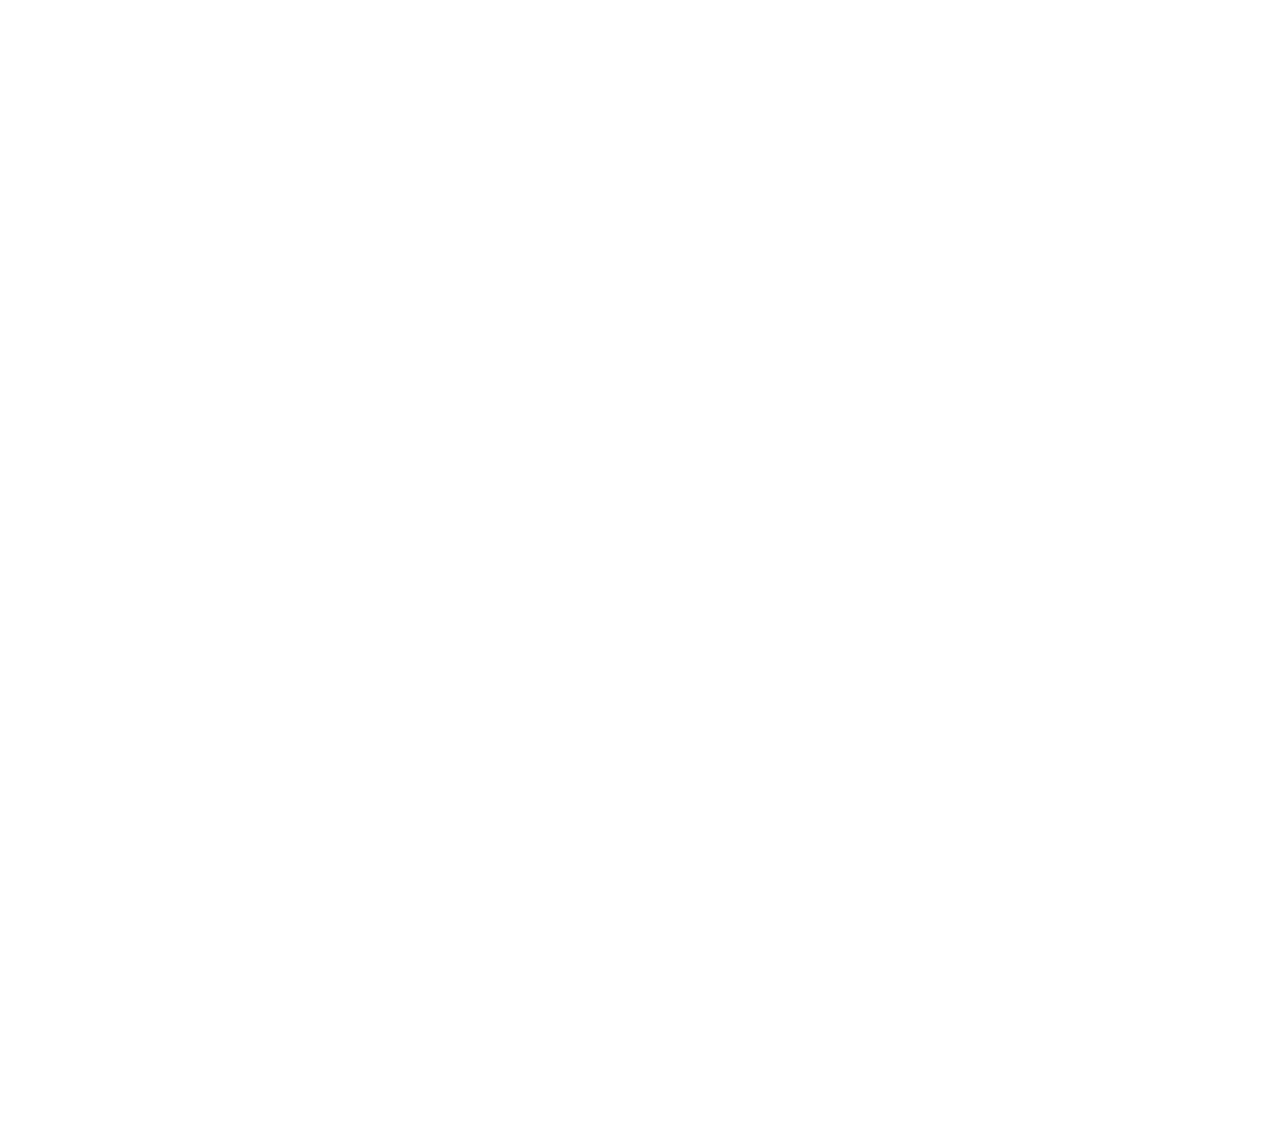
==== index.html @ 583f7b23 "admin dashboard" ====
<!DOCTYPE html>
<html lang="en">

<head>
    <!-- Required meta tags-->
    <meta charset="UTF-8">
    <meta name="viewport" content="width=device-width, initial-scale=1, shrink-to-fit=no">
    <meta name="description" content="au theme template">
    <meta name="author" content="Hau Nguyen">
    <meta name="keywords" content="au theme template">

    <!-- Title Page-->
    <title>Dashboard</title>

    <!-- Fontfaces CSS-->
    <link href="css/font-face.css" rel="stylesheet" media="all">
    <link href="vendor/font-awesome-4.7/css/font-awesome.min.css" rel="stylesheet" media="all">
    <link href="vendor/font-awesome-5/css/fontawesome-all.min.css" rel="stylesheet" media="all">
    <link href="vendor/mdi-font/css/material-design-iconic-font.min.css" rel="stylesheet" media="all">

    <!-- Bootstrap CSS-->
    <link href="vendor/bootstrap-4.1/bootstrap.min.css" rel="stylesheet" media="all">

    <!-- Vendor CSS-->
    <link href="vendor/animsition/animsition.min.css" rel="stylesheet" media="all">
    <link href="vendor/bootstrap-progressbar/bootstrap-progressbar-3.3.4.min.css" rel="stylesheet" media="all">
    <link href="vendor/wow/animate.css" rel="stylesheet" media="all">
    <link href="vendor/css-hamburgers/hamburgers.min.css" rel="stylesheet" media="all">
    <link href="vendor/slick/slick.css" rel="stylesheet" media="all">
    <link href="vendor/select2/select2.min.css" rel="stylesheet" media="all">
    <link href="vendor/perfect-scrollbar/perfect-scrollbar.css" rel="stylesheet" media="all">

    <!-- Main CSS-->
    <link href="css/theme.css" rel="stylesheet" media="all">

</head>

<body class="animsition">
    <div class="page-wrapper">
        <!-- HEADER MOBILE-->
        <header class="header-mobile d-block d-lg-none">
            <div class="header-mobile__bar">
                <div class="container-fluid">
                    <div class="header-mobile-inner">
                        <a class="logo" href="table.html">
                            <img src="CoolAdmin\images\icon\logo.jpg" alt="CRS" />
                        </a>
                        <button class="hamburger hamburger--slider" type="button">
                            <span class="hamburger-box">
                                <span class="hamburger-inner"></span>
                            </span>
                        </button>
                    </div>
                </div>
            </div>
            <nav class="navbar-mobile">
                <div class="container-fluid">
                    <ul class="navbar-mobile__list list-unstyled">
                        <li class="has-sub">
                            <a class="js-arrow" href="#">
                                <i class="fas fa-tachometer-alt"></i>Dashboard</a>
                            <ul class="navbar-mobile-sub__list list-unstyled js-sub-list">
                                <!-- <li>
                                    <a href="index.html">Dashboard 1</a>
                                </li>
                                <li>
                                    <a href="index2.html">Dashboard 2</a>
                                </li>
                                <li>
                                    <a href="index3.html">Dashboard 3</a>
                                </li>
                                <li>
                                    <a href="index4.html">Dashboard 4</a>
                                </li> -->
                            </ul>
                        </li>
                         <!-- <li>
                            <a href="chart.html">
                                <i class="fas fa-chart-bar"></i>Charts</a>
                        </li> -->
                        <li>
                            <a href="table.html">
                                <i class="fas fa-table"></i>Tables</a>
                        </li>
                        <!-- <li>
                            <a href="form.html">
                                <i class="far fa-check-square"></i>Forms</a>
                        </li>
                        <li>
                            <a href="calendar.html">
                                <i class="fas fa-calendar-alt"></i>Calendar</a>
                        </li>
                        <li>
                            <a href="map.html">
                                <i class="fas fa-map-marker-alt"></i>Maps</a>
                        </li>  -->
                        <li class="has-sub">
                            <a class="js-arrow" href="#">
                                <i class="fas fa-copy"></i>Pages</a>
                            <ul class="navbar-mobile-sub__list list-unstyled js-sub-list">
                                <li>
                                    <a href="login.html">Login</a>
                                </li>
                                <li>
                                    <a href="register.html">Register</a>
                                </li>
                                <li>
                                    <a href="forget-pass.html">Forget Password</a>
                                </li>
                            </ul>
                        </li>
                        <li class="has-sub">
                            <!-- <a class="js-arrow" href="#">
                                <i class="fas fa-desktop"></i>UI Elements</a> -->
                            <ul class="navbar-mobile-sub__list list-unstyled js-sub-list">
                                <!-- <li>
                                    <a href="button.html">Button</a>
                                </li>
                                <li>
                                    <a href="badge.html">Badges</a>
                                </li>
                                <li>
                                    <a href="tab.html">Tabs</a>
                                </li>
                                <li>
                                    <a href="card.html">Cards</a>
                                </li>
                                <li>
                                    <a href="alert.html">Alerts</a>
                                </li>
                                <li>
                                    <a href="progress-bar.html">Progress Bars</a>
                                </li>
                                <li>
                                    <a href="modal.html">Modals</a>
                                </li>
                                <li>
                                    <a href="switch.html">Switchs</a>
                                </li>
                                <li>
                                    <a href="grid.html">Grids</a>
                                </li>
                                <li>
                                    <a href="fontawesome.html">Fontawesome Icon</a>
                                </li>
                                <li>
                                    <a href="typo.html">Typography</a>
                                </li> -->
                            </ul>
                        </li>
                    </ul>
                </div>
            </nav>
        </header>
        <!-- END HEADER MOBILE-->

        <!-- MENU SIDEBAR-->
        <aside class="menu-sidebar d-none d-lg-block">
            <div class="logo">
                <a href="#">
                    <img src="images/icon/logo.jpg" alt="C-R-S" />
                </a>
            </div>
            <div class="menu-sidebar__content js-scrollbar1">
                <nav class="navbar-sidebar">
                    <ul class="list-unstyled navbar__list">
                        <li class="active has-sub">
                            <a class="js-arrow" href="index.html">
                                <i class="fas fa-tachometer-alt"></i>Dashboard</a>
                            <ul class="list-unstyled navbar__sub-list js-sub-list">
                                <!-- <li>
                                    <a href="index.html">Dashboard 1</a>
                                </li>
                                <li>
                                    <a href="index2.html">Dashboard 2</a>
                                </li>
                                <li>
                                    <a href="index3.html">Dashboard 3</a>
                                </li>
                                <li>
                                    <a href="index4.html">Dashboard 4</a>
                                </li> -->
                            </ul>
                        </li>
                        <!-- <li>
                            <a href="chart.html">
                                <i class="fas fa-chart-bar"></i>Charts</a>
                        </li> -->
                        <li>
                            <a href="table.html">
                                <i class="fas fa-table"></i>Tables</a>
                        </li>
                        <!-- <li>
                            <a href="form.html">
                                <i class="far fa-check-square"></i>Forms</a>
                        </li>
                        <li>
                            <a href="calendar.html">
                                <i class="fas fa-calendar-alt"></i>Calendar</a>
                        </li>
                        <li>
                            <a href="map.html">
                                <i class="fas fa-map-marker-alt"></i>Maps</a>
                        </li>  -->
                        <li class="has-sub">
                            <a class="js-arrow" href="#">
                                <i class="fas fa-copy"></i>Pages</a>
                            <ul class="list-unstyled navbar__sub-list js-sub-list">
                                <li>
                                    <a href="login.html">Login</a>
                                </li>
                                <li>
                                    <a href="register.html">Register</a>
                                </li>
                                <li>
                                    <a href="forget-pass.html">Forget Password</a>
                                </li>
                            </ul>
                        </li>
                        <li class="has-sub">
                            <!-- <a class="js-arrow" href="index.html">
                                <i class="fas fa-desktop"></i>UI Elements</a> -->
                            <ul class="list-unstyled navbar__sub-list js-sub-list">
                                <!-- <li>
                                    <a href="button.html">Button</a>
                                </li>
                                <li>
                                    <a href="badge.html">Badges</a>
                                </li>
                                <li>
                                    <a href="tab.html">Tabs</a>
                                </li>
                                <li>
                                    <a href="card.html">Cards</a>
                                </li>
                                <li>
                                    <a href="alert.html">Alerts</a>
                                </li>
                                <li>
                                    <a href="progress-bar.html">Progress Bars</a>
                                </li>
                                <li>
                                    <a href="modal.html">Modals</a>
                                </li>
                                <li>
                                    <a href="switch.html">Switchs</a>
                                </li>
                                <li>
                                    <a href="grid.html">Grids</a>
                                </li>
                                <li>
                                    <a href="fontawesome.html">Fontawesome Icon</a>
                                </li>
                                <li>
                                    <a href="typo.html">Typography</a>
                                </li> -->
                            </ul>
                        </li>
                    </ul>
                </nav>
            </div>
        </aside>
        <!-- END MENU SIDEBAR-->

        <!-- PAGE CONTAINER-->
        <div class="page-container">
            <!-- HEADER DESKTOP-->
            <header class="header-desktop">
                <div class="section__content section__content--p30">
                    <div class="container-fluid">
                        <div class="header-wrap">
                            <form class="form-header" action="" method="POST">
                                <input class="au-input au-input--xl" type="text" name="search" placeholder="Search for datas &amp; reports..." />
                                <button class="au-btn--submit" type="submit">
                                    <i class="zmdi zmdi-search"></i>
                                </button>
                            </form>
                            <div class="header-button">
                                <div class="noti-wrap">
                                    <!-- <div class="noti__item js-item-menu">
                                        <i class="zmdi zmdi-comment-more"></i>
                                        <span class="quantity">1</span>
                                        <div class="mess-dropdown js-dropdown">
                                            <div class="mess__title">
                                                <p>You have 2 news message</p>
                                            </div>
                                            <div class="mess__item">
                                                <div class="image img-cir img-40">
                                                    <img src="images/icon/avatar-06.jpg" alt="Michelle Moreno" />
                                                </div>
                                                <div class="content">
                                                    <h6>Michelle Moreno</h6>
                                                    <p>Have sent a photo</p>
                                                    <span class="time">3 min ago</span>
                                                </div>
                                            </div>
                                            <div class="mess__item">
                                                <div class="image img-cir img-40">
                                                    <img src="images/icon/avatar-04.jpg" alt="Diane Myers" />
                                                </div>
                                                <div class="content">
                                                    <h6>Diane Myers</h6>
                                                    <p>You are now connected on message</p>
                                                    <span class="time">Yesterday</span>
                                                </div>
                                            </div>
                                            <div class="mess__footer">
                                                <a href="#">View all messages</a>
                                            </div>
                                        </div>
                                    </div> -->
                                    <div class="noti__item js-item-menu">
                                        <i class="zmdi zmdi-email"></i>
                                        <span class="quantity">1</span>
                                        <div class="email-dropdown js-dropdown">
                                            <!-- <div class="email__title">
                                                <p>You have 3 New Emails</p>
                                            </div> -->
                                            <div class="email__item">
                                                <div class="image img-cir img-40">
                                                    <img src="images/icon/avatar-06.jpg" alt="Cynthia Harvey" />
                                                </div>
                                                <div class="content">
                                                    <p>Meeting about new dashboard...</p>
                                                    <span>Cynthia Harvey, 3 min ago</span>
                                                </div>
                                            </div>
                                            <div class="email__item">
                                                <div class="image img-cir img-40">
                                                    <img src="images/icon/avatar-05.jpg" alt="Cynthia Harvey" />
                                                </div>
                                                <div class="content">
                                                    <p>Meeting about new dashboard...</p>
                                                    <span>Cynthia Harvey, Yesterday</span>
                                                </div>
                                            </div>
                                            <div class="email__item">
                                                <div class="image img-cir img-40">
                                                    <img src="images/icon/avatar-04.jpg" alt="Cynthia Harvey" />
                                                </div>
                                                <div class="content">
                                                    <p>Meeting about new dashboard...</p>
                                                    <span>Cynthia Harvey, April 12,,2018</span>
                                                </div>
                                            </div>
                                            <div class="email__footer">
                                                <a href="#">See all emails</a>
                                            </div>
                                        </div>
                                    </div>
                                    <div class="noti__item js-item-menu">
                                        <i class="zmdi zmdi-notifications"></i>
                                        <span class="quantity">3</span>
                                        <div class="notifi-dropdown js-dropdown">
                                            <div class="notifi__title">
                                                <p>You have 3 Notifications</p>
                                            </div>
                                            <div class="notifi__item">
                                                <div class="bg-c1 img-cir img-40">
                                                    <i class="zmdi zmdi-email-open"></i>
                                                </div>
                                                <div class="content">
                                                    <p>You got a email notification</p>
                                                    <span class="date">April 12, 2018 06:50</span>
                                                </div>
                                            </div>
                                            <div class="notifi__item">
                                                <div class="bg-c2 img-cir img-40">
                                                    <i class="zmdi zmdi-account-box"></i>
                                                </div>
                                                <div class="content">
                                                    <p>Your account has been blocked</p>
                                                    <span class="date">April 12, 2018 06:50</span>
                                                </div>
                                            </div>
                                            <div class="notifi__item">
                                                <div class="bg-c3 img-cir img-40">
                                                    <i class="zmdi zmdi-file-text"></i>
                                                </div>
                                                <div class="content">
                                                    <p>You got a new file</p>
                                                    <span class="date">April 12, 2018 06:50</span>
                                                </div>
                                            </div>
                                            <div class="notifi__footer">
                                                <a href="#">All notifications</a>
                                            </div>
                                        </div>
                                    </div>
                                </div>
                                <div class="account-wrap">
                                    <div class="account-item clearfix js-item-menu">
                                        <div class="image">
                                            <img src="images/icon/avatar-01.jpg" alt="John Doe" />
                                        </div>
                                        <div class="content">
                                            <a class="js-acc-btn" href="#">john doe</a>
                                        </div>
                                        <div class="account-dropdown js-dropdown">
                                            <div class="info clearfix">
                                                <div class="image">
                                                    <a href="#">
                                                        <img src="images/icon/avatar-01.jpg" alt="John Doe" />
                                                    </a>
                                                </div>
                                                <div class="content">
                                                    <h5 class="name">
                                                        <a href="#">john doe</a>
                                                    </h5>
                                                    <span class="email">johndoe@example.com</span>
                                                </div>
                                            </div>
                                            <div class="account-dropdown__body">
                                                <div class="account-dropdown__item">
                                                    <a href="#">
                                                        <i class="zmdi zmdi-account"></i>Account</a>
                                                </div>
                                                <div class="account-dropdown__item">
                                                    <a href="#">
                                                        <i class="zmdi zmdi-settings"></i>Setting</a>
                                                </div>
                                                <div class="account-dropdown__item">
                                                    <a href="#">
                                                        <i class="zmdi zmdi-money-box"></i>Billing</a>
                                                </div>
                                            </div>
                                            <div class="account-dropdown__footer">
                                                <a href="#">
                                                    <i class="zmdi zmdi-power"></i>Logout</a>
                                            </div>
                                        </div>
                                    </div>
                                </div>
                            </div>
                        </div>
                    </div>
                </div>
            </header>
            <!-- HEADER DESKTOP-->

            <!-- MAIN CONTENT-->
            <div class="main-content">
                <div class="section__content section__content--p30">
                    <div class="container-fluid">
                        <div class="row">
                            <!-- <div class="col-md-12">
                                <div class="overview-wrap">
                                    <h2 class="title-1">overview</h2>
                                    <button class="au-btn au-btn-icon au-btn--blue">
                                        <i class="zmdi zmdi-plus"></i>add item</button>
                                </div>
                            </div> -->
                        </div>
                        <div class="row m-t-25">
                            <div class="col-sm-6 col-lg-3">
                                <div class="overview-item overview-item--c1">
                                    <div class="overview__inner">
                                        <div class="overview-box clearfix">
                                            <div class="icon">
                                                <i class="zmdi zmdi-account-o"></i>
                                            </div>

                                            <div class="text">
                                                <h2>10</h2>
                                                <span>Daily Reports</span>
                                            </div>

                                        </div>
                                        <div class="overview-chart">
                                            <canvas id="widgetChart1"></canvas>
                                        </div>
                                    </div>
                                </div>
                            </div>
                            <div class="col-sm-6 col-lg-3">
                                <div class="overview-item overview-item--c2">
                                    <div class="overview__inner">
                                        <div class="overview-box clearfix">
                                            <div class="icon">
                                                <i class="zmdi zmdi-shopping-cart"></i>
                                            </div>
                                            <div class="text">
                                                <h2>388,688</h2>
                                                <span>Weekly Reports</span>
                                            </div>
                                        </div>
                                        <div class="overview-chart">
                                            <canvas id="widgetChart2"></canvas>
                                        </div>
                                    </div>
                                </div>
                            </div>
                            <div class="col-sm-6 col-lg-3">
                                <div class="overview-item overview-item--c3">
                                    <div class="overview__inner">
                                        <div class="overview-box clearfix">
                                            <div class="icon">
                                                <i class="zmdi zmdi-calendar-note"></i>
                                            </div>
                                            <div class="text">
                                                <h2>1,086</h2>
                                                <span>Monthly Reports</span>
                                            </div>
                                        </div>
                                        <div class="overview-chart">
                                            <canvas id="widgetChart3"></canvas>
                                        </div>
                                    </div>
                                </div>
                            </div>
                            <div class="col-sm-6 col-lg-3">
                                <!-- <div class="overview-item overview-item--c4">
                                    <div class="overview__inner">
                                        <div class="overview-box clearfix">
                                            <div class="icon">
                                                <i class="zmdi zmdi-money"></i>
                                            </div>
                                            <div class="text">
                                                <h2>$1,060,386</h2>
                                                <span>total earnings</span>
                                            </div>
                                        </div>
                                        <div class="overview-chart">
                                            <canvas id="widgetChart4"></canvas>
                                        </div>
                                    </div>
                                </div> -->
                            </div>
                        </div>
                        <div class="row">
                            <div class="col-lg-6">
                                <div class="au-card recent-report">
                                    <div class="au-card-inner">
                                        <h3 class="title-2">Reports Review</h3>
                                        <div class="chart-info">
                                            <div class="chart-info__left">
                                                <div class="chart-note">
                                                    <span class="dot dot--blue"></span>
                                                    <span>Reports</span>
                                                </div>
                                                <!-- <div class="chart-note mr-0">
                                                    <span class="dot dot--green"></span>
                                                    <span>services</span>
                                                </div> -->
                                            </div>
                                            <!-- <div class="chart-info__right">
                                                <div class="chart-statis">
                                                    <span class="index incre">
                                                        <i class="zmdi zmdi-long-arrow-up"></i>25%</span>
                                                    <span class="label">products</span>
                                                </div>
                                                <div class="chart-statis mr-0">
                                                    <span class="index decre">
                                                        <i class="zmdi zmdi-long-arrow-down"></i>10%</span>
                                                    <span class="label">services</span>
                                                </div>
                                            </div> -->
                                        </div>
                                        <div class="recent-report__chart">
                                            <canvas id="recent-rep-chart"></canvas>
                                        </div>
                                    </div>
                                </div>
                            </div>
                            <!-- <div class="col-lg-6">
                                <div class="au-card chart-percent-card">
                                    <div class="au-card-inner">
                                        <h3 class="title-2 tm-b-5">char by %</h3>
                                        <div class="row no-gutters">
                                            <div class="col-xl-6">
                                                <div class="chart-note-wrap">
                                                    <div class="chart-note mr-0 d-block">
                                                        <span class="dot dot--blue"></span>
                                                        <span>products</span>
                                                    </div>
                                                    <div class="chart-note mr-0 d-block">
                                                        <span class="dot dot--red"></span>
                                                        <span>services</span>
                                                    </div>
                                                </div>
                                            </div>
                                            <div class="col-xl-6">
                                                <div class="percent-chart">
                                                    <canvas id="percent-chart"></canvas>
                                                </div>
                                            </div>
                                        </div>
                                    </div>
                                </div>
                            </div> -->
                        </div>
                        <div class="row">
                            <!-- <div class="col-lg-9">
                                <h2 class="title-1 m-b-25">Earnings By Items</h2>
                                <div class="table-responsive table--no-card m-b-40">
                                    <table class="table table-borderless table-striped table-earning">
                                        <thead>
                                            <tr>
                                                <th>date</th>
                                                <th>order ID</th>
                                                <th>name</th>
                                                <th class="text-right">price</th>
                                                <th class="text-right">quantity</th>
                                                <th class="text-right">total</th>
                                            </tr>
                                        </thead>
                                        <tbody>
                                            <tr>
                                                <td>2018-09-29 05:57</td>
                                                <td>100398</td>
                                                <td>iPhone X 64Gb Grey</td>
                                                <td class="text-right">$999.00</td>
                                                <td class="text-right">1</td>
                                                <td class="text-right">$999.00</td>
                                            </tr>
                                            <tr>
                                                <td>2018-09-28 01:22</td>
                                                <td>100397</td>
                                                <td>Samsung S8 Black</td>
                                                <td class="text-right">$756.00</td>
                                                <td class="text-right">1</td>
                                                <td class="text-right">$756.00</td>
                                            </tr>
                                            <tr>
                                                <td>2018-09-27 02:12</td>
                                                <td>100396</td>
                                                <td>Game Console Controller</td>
                                                <td class="text-right">$22.00</td>
                                                <td class="text-right">2</td>
                                                <td class="text-right">$44.00</td>
                                            </tr>
                                            <tr>
                                                <td>2018-09-26 23:06</td>
                                                <td>100395</td>
                                                <td>iPhone X 256Gb Black</td>
                                                <td class="text-right">$1199.00</td>
                                                <td class="text-right">1</td>
                                                <td class="text-right">$1199.00</td>
                                            </tr>
                                            <tr>
                                                <td>2018-09-25 19:03</td>
                                                <td>100393</td>
                                                <td>USB 3.0 Cable</td>
                                                <td class="text-right">$10.00</td>
                                                <td class="text-right">3</td>
                                                <td class="text-right">$30.00</td>
                                            </tr>
                                            <tr>
                                                <td>2018-09-29 05:57</td>
                                                <td>100392</td>
                                                <td>Smartwatch 4.0 LTE Wifi</td>
                                                <td class="text-right">$199.00</td>
                                                <td class="text-right">6</td>
                                                <td class="text-right">$1494.00</td>
                                            </tr>
                                            <tr>
                                                <td>2018-09-24 19:10</td>
                                                <td>100391</td>
                                                <td>Camera C430W 4k</td>
                                                <td class="text-right">$699.00</td>
                                                <td class="text-right">1</td>
                                                <td class="text-right">$699.00</td>
                                            </tr>
                                            <tr>
                                                <td>2018-09-22 00:43</td>
                                                <td>100393</td>
                                                <td>USB 3.0 Cable</td>
                                                <td class="text-right">$10.00</td>
                                                <td class="text-right">3</td>
                                                <td class="text-right">$30.00</td>
                                            </tr>
                                        </tbody>
                                    </table>
                                </div>
                            </div> -->
                            <div class="col-lg-3">
                                <!-- <h2 class="title-1 m-b-25">Top countries</h2>
                                <div class="au-card au-card--bg-blue au-card-top-countries m-b-40">
                                    <div class="au-card-inner">
                                        <div class="table-responsive">
                                            <table class="table table-top-countries">
                                                <tbody>
                                                    <tr>
                                                        <td>United States</td>
                                                        <td class="text-right">$119,366.96</td>
                                                    </tr>
                                                    <tr>
                                                        <td>Australia</td>
                                                        <td class="text-right">$70,261.65</td>
                                                    </tr>
                                                    <tr>
                                                        <td>United Kingdom</td>
                                                        <td class="text-right">$46,399.22</td>
                                                    </tr>
                                                    <tr>
                                                        <td>Turkey</td>
                                                        <td class="text-right">$35,364.90</td>
                                                    </tr>
                                                    <tr>
                                                        <td>Germany</td>
                                                        <td class="text-right">$20,366.96</td>
                                                    </tr>
                                                    <tr>
                                                        <td>France</td>
                                                        <td class="text-right">$10,366.96</td>
                                                    </tr>
                                                    <tr>
                                                        <td>Australia</td>
                                                        <td class="text-right">$5,366.96</td>
                                                    </tr>
                                                    <tr>
                                                        <td>Italy</td>
                                                        <td class="text-right">$1639.32</td>
                                                    </tr>
                                                </tbody>
                                            </table>
                                        </div>
                                    </div>
                                </div> -->
                            </div>
                        </div>
                        <div class="row">
                            <div class="col-lg-6">
                                <!-- <div class="au-card au-card--no-shadow au-card--no-pad m-b-40">
                                    <div class="au-card-title" style="background-image:url('images/bg-title-01.jpg');">
                                        <div class="bg-overlay bg-overlay--blue"></div>
                                        <h3>
                                            <i class="zmdi zmdi-account-calendar"></i>26 April, 2018</h3>
                                        <button class="au-btn-plus">
                                            <i class="zmdi zmdi-plus"></i>
                                        </button>
                                    </div>
                                    <div class="au-task js-list-load">
                                        <div class="au-task__title">
                                            <p>Tasks for John Doe</p>
                                        </div>
                                        <div class="au-task-list js-scrollbar3">
                                            <div class="au-task__item au-task__item--danger">
                                                <div class="au-task__item-inner">
                                                    <h5 class="task">
                                                        <a href="#">Meeting about plan for Admin Template 2018</a>
                                                    </h5>
                                                    <span class="time">10:00 AM</span>
                                                </div>
                                            </div>
                                            <div class="au-task__item au-task__item--warning">
                                                <div class="au-task__item-inner">
                                                    <h5 class="task">
                                                        <a href="#">Create new task for Dashboard</a>
                                                    </h5>
                                                    <span class="time">11:00 AM</span>
                                                </div>
                                            </div>
                                            <div class="au-task__item au-task__item--primary">
                                                <div class="au-task__item-inner">
                                                    <h5 class="task">
                                                        <a href="#">Meeting about plan for Admin Template 2018</a>
                                                    </h5>
                                                    <span class="time">02:00 PM</span>
                                                </div>
                                            </div>
                                            <div class="au-task__item au-task__item--success">
                                                <div class="au-task__item-inner">
                                                    <h5 class="task">
                                                        <a href="#">Create new task for Dashboard</a>
                                                    </h5>
                                                    <span class="time">03:30 PM</span>
                                                </div>
                                            </div>
                                            <div class="au-task__item au-task__item--danger js-load-item">
                                                <div class="au-task__item-inner">
                                                    <h5 class="task">
                                                        <a href="#">Meeting about plan for Admin Template 2018</a>
                                                    </h5>
                                                    <span class="time">10:00 AM</span>
                                                </div>
                                            </div>
                                            <div class="au-task__item au-task__item--warning js-load-item">
                                                <div class="au-task__item-inner">
                                                    <h5 class="task">
                                                        <a href="#">Create new task for Dashboard</a>
                                                    </h5>
                                                    <span class="time">11:00 AM</span>
                                                </div>
                                            </div>
                                        </div>
                                        <div class="au-task__footer">
                                            <button class="au-btn au-btn-load js-load-btn">load more</button>
                                        </div>
                                    </div>
                                </div> -->
                            </div>
                            <div class="col-lg-6">
                                <!-- <div class="au-card au-card--no-shadow au-card--no-pad m-b-40">
                                    <div class="au-card-title" style="background-image:url('images/bg-title-02.jpg');">
                                        <div class="bg-overlay bg-overlay--blue"></div>
                                        <h3>
                                            <i class="zmdi zmdi-comment-text"></i>New Messages</h3>
                                        <button class="au-btn-plus">
                                            <i class="zmdi zmdi-plus"></i>
                                        </button>
                                    </div>
                                    <div class="au-inbox-wrap js-inbox-wrap">
                                        <div class="au-message js-list-load">
                                            <div class="au-message__noti">
                                                <p>You Have
                                                    <span>2</span>

                                                    new messages
                                                </p>
                                            </div>
                                            <div class="au-message-list">
                                                <div class="au-message__item unread">
                                                    <div class="au-message__item-inner">
                                                        <div class="au-message__item-text">
                                                            <div class="avatar-wrap">
                                                                <div class="avatar">
                                                                    <img src="images/icon/avatar-02.jpg" alt="John Smith">
                                                                </div>
                                                            </div>
                                                            <div class="text">
                                                                <h5 class="name">John Smith</h5>
                                                                <p>Have sent a photo</p>
                                                            </div>
                                                        </div>
                                                        <div class="au-message__item-time">
                                                            <span>12 Min ago</span>
                                                        </div>
                                                    </div>
                                                </div>
                                                <div class="au-message__item unread">
                                                    <div class="au-message__item-inner">
                                                        <div class="au-message__item-text">
                                                            <div class="avatar-wrap online">
                                                                <div class="avatar">
                                                                    <img src="images/icon/avatar-03.jpg" alt="Nicholas Martinez">
                                                                </div>
                                                            </div>
                                                            <div class="text">
                                                                <h5 class="name">Nicholas Martinez</h5>
                                                                <p>You are now connected on message</p>
                                                            </div>
                                                        </div>
                                                        <div class="au-message__item-time">
                                                            <span>11:00 PM</span>
                                                        </div>
                                                    </div>
                                                </div>
                                                <div class="au-message__item">
                                                    <div class="au-message__item-inner">
                                                        <div class="au-message__item-text">
                                                            <div class="avatar-wrap online">
                                                                <div class="avatar">
                                                                    <img src="images/icon/avatar-04.jpg" alt="Michelle Sims">
                                                                </div>
                                                            </div>
                                                            <div class="text">
                                                                <h5 class="name">Michelle Sims</h5>
                                                                <p>Lorem ipsum dolor sit amet</p>
                                                            </div>
                                                        </div>
                                                        <div class="au-message__item-time">
                                                            <span>Yesterday</span>
                                                        </div>
                                                    </div>
                                                </div>
                                                <div class="au-message__item">
                                                    <div class="au-message__item-inner">
                                                        <div class="au-message__item-text">
                                                            <div class="avatar-wrap">
                                                                <div class="avatar">
                                                                    <img src="images/icon/avatar-05.jpg" alt="Michelle Sims">
                                                                </div>
                                                            </div>
                                                            <div class="text">
                                                                <h5 class="name">Michelle Sims</h5>
                                                                <p>Purus feugiat finibus</p>
                                                            </div>
                                                        </div>
                                                        <div class="au-message__item-time">
                                                            <span>Sunday</span>
                                                        </div>
                                                    </div>
                                                </div>
                                                <div class="au-message__item js-load-item">
                                                    <div class="au-message__item-inner">
                                                        <div class="au-message__item-text">
                                                            <div class="avatar-wrap online">
                                                                <div class="avatar">
                                                                    <img src="images/icon/avatar-04.jpg" alt="Michelle Sims">
                                                                </div>
                                                            </div>
                                                            <div class="text">
                                                                <h5 class="name">Michelle Sims</h5>
                                                                <p>Lorem ipsum dolor sit amet</p>
                                                            </div>
                                                        </div>
                                                        <div class="au-message__item-time">
                                                            <span>Yesterday</span>
                                                        </div>
                                                    </div>
                                                </div>
                                                <div class="au-message__item js-load-item">
                                                    <div class="au-message__item-inner">
                                                        <div class="au-message__item-text">
                                                            <div class="avatar-wrap">
                                                                <div class="avatar">
                                                                    <img src="images/icon/avatar-05.jpg" alt="Michelle Sims">
                                                                </div>
                                                            </div>
                                                            <div class="text">
                                                                <h5 class="name">Michelle Sims</h5>
                                                                <p>Purus feugiat finibus</p>
                                                            </div>
                                                        </div>
                                                        <div class="au-message__item-time">
                                                            <span>Sunday</span>
                                                        </div>
                                                    </div>
                                                </div>
                                            </div>
                                            <div class="au-message__footer">
                                                <button class="au-btn au-btn-load js-load-btn">load more</button>
                                            </div>
                                        </div>
                                        <div class="au-chat">
                                            <div class="au-chat__title">
                                                <div class="au-chat-info">
                                                    <div class="avatar-wrap online">
                                                        <div class="avatar avatar--small">
                                                            <img src="images/icon/avatar-02.jpg" alt="John Smith">
                                                        </div>
                                                    </div>
                                                    <span class="nick">
                                                        <a href="#">John Smith</a>
                                                    </span>
                                                </div>
                                            </div>
                                            <div class="au-chat__content">
                                                <div class="recei-mess-wrap">
                                                    <span class="mess-time">12 Min ago</span>
                                                    <div class="recei-mess__inner">
                                                        <div class="avatar avatar--tiny">
                                                            <img src="images/icon/avatar-02.jpg" alt="John Smith">
                                                        </div>
                                                        <div class="recei-mess-list">
                                                            <div class="recei-mess">Lorem ipsum dolor sit amet, consectetur adipiscing elit non iaculis</div>
                                                            <div class="recei-mess">Donec tempor, sapien ac viverra</div>
                                                        </div>
                                                    </div>
                                                </div>
                                                <div class="send-mess-wrap">
                                                    <span class="mess-time">30 Sec ago</span>
                                                    <div class="send-mess__inner">
                                                        <div class="send-mess-list">
                                                            <div class="send-mess">Lorem ipsum dolor sit amet, consectetur adipiscing elit non iaculis</div>
                                                        </div>
                                                    </div>
                                                </div>
                                            </div>
                                            <div class="au-chat-textfield">
                                                <form class="au-form-icon">
                                                    <input class="au-input au-input--full au-input--h65" type="text" placeholder="Type a message">
                                                    <button class="au-input-icon">
                                                        <i class="zmdi zmdi-camera"></i>
                                                    </button>
                                                </form>
                                            </div>
                                        </div>
                                    </div>
                                </div> -->
                            </div>
                        </div>
                        <div class="row">
                            <div class="col-md-12">
                                <div class="copyright">
                                    <p>Copyright © 2018 Colorlib. All rights reserved. Template by <a href="https://colorlib.com">Colorlib</a>.</p>
                                </div>
                            </div>
                        </div>
                    </div>
                </div>
            </div>
            <!-- END MAIN CONTENT-->
            <!-- END PAGE CONTAINER-->
        </div>

    </div>

    <!-- Jquery JS-->
    <script src="vendor/jquery-3.2.1.min.js"></script>
    <!-- Bootstrap JS-->
    <script src="vendor/bootstrap-4.1/popper.min.js"></script>
    <script src="vendor/bootstrap-4.1/bootstrap.min.js"></script>
    <!-- Vendor JS       -->
    <script src="vendor/slick/slick.min.js">
    </script>
    <script src="vendor/wow/wow.min.js"></script>
    <script src="vendor/animsition/animsition.min.js"></script>
    <script src="vendor/bootstrap-progressbar/bootstrap-progressbar.min.js">
    </script>
    <script src="vendor/counter-up/jquery.waypoints.min.js"></script>
    <script src="vendor/counter-up/jquery.counterup.min.js">
    </script>
    <script src="vendor/circle-progress/circle-progress.min.js"></script>
    <script src="vendor/perfect-scrollbar/perfect-scrollbar.js"></script>
    <script src="vendor/chartjs/Chart.bundle.min.js"></script>
    <script src="vendor/select2/select2.min.js">
    </script>

    <!-- Main JS-->
    <script src="js/main.js"></script>

</body>

</html>
<!-- end document-->
---- css/font-face.css ----
/* poppins-100 - latin */
@font-face {
  font-family: 'Poppins';
  font-style: normal;
  font-weight: 100;
  src: url('../fonts/poppins/poppins-v5-latin-100.eot'); /* IE9 Compat Modes */
  src: local('Poppins Thin'), local('Poppins-Thin'),
       url('../fonts/poppins/poppins-v5-latin-100.eot?#iefix') format('embedded-opentype'), /* IE6-IE8 */
       url('../fonts/poppins/poppins-v5-latin-100.woff2') format('woff2'), /* Super Modern Browsers */
       url('../fonts/poppins/poppins-v5-latin-100.woff') format('woff'), /* Modern Browsers */
       url('../fonts/poppins/poppins-v5-latin-100.ttf') format('truetype'), /* Safari, Android, iOS */
       url('../fonts/poppins/poppins-v5-latin-100.svg#Poppins') format('svg'); /* Legacy iOS */
}
/* poppins-200 - latin */
@font-face {
  font-family: 'Poppins';
  font-style: normal;
  font-weight: 200;
  src: url('../fonts/poppins/poppins-v5-latin-200.eot'); /* IE9 Compat Modes */
  src: local('Poppins ExtraLight'), local('Poppins-ExtraLight'),
       url('../fonts/poppins/poppins-v5-latin-200.eot?#iefix') format('embedded-opentype'), /* IE6-IE8 */
       url('../fonts/poppins/poppins-v5-latin-200.woff2') format('woff2'), /* Super Modern Browsers */
       url('../fonts/poppins/poppins-v5-latin-200.woff') format('woff'), /* Modern Browsers */
       url('../fonts/poppins/poppins-v5-latin-200.ttf') format('truetype'), /* Safari, Android, iOS */
       url('../fonts/poppins/poppins-v5-latin-200.svg#Poppins') format('svg'); /* Legacy iOS */
}
/* poppins-200italic - latin */
@font-face {
  font-family: 'Poppins';
  font-style: italic;
  font-weight: 200;
  src: url('../fonts/poppins/poppins-v5-latin-200italic.eot'); /* IE9 Compat Modes */
  src: local('Poppins ExtraLight Italic'), local('Poppins-ExtraLightItalic'),
       url('../fonts/poppins/poppins-v5-latin-200italic.eot?#iefix') format('embedded-opentype'), /* IE6-IE8 */
       url('../fonts/poppins/poppins-v5-latin-200italic.woff2') format('woff2'), /* Super Modern Browsers */
       url('../fonts/poppins/poppins-v5-latin-200italic.woff') format('woff'), /* Modern Browsers */
       url('../fonts/poppins/poppins-v5-latin-200italic.ttf') format('truetype'), /* Safari, Android, iOS */
       url('../fonts/poppins/poppins-v5-latin-200italic.svg#Poppins') format('svg'); /* Legacy iOS */
}
/* poppins-100italic - latin */
@font-face {
  font-family: 'Poppins';
  font-style: italic;
  font-weight: 100;
  src: url('../fonts/poppins/poppins-v5-latin-100italic.eot'); /* IE9 Compat Modes */
  src: local('Poppins Thin Italic'), local('Poppins-ThinItalic'),
       url('../fonts/poppins/poppins-v5-latin-100italic.eot?#iefix') format('embedded-opentype'), /* IE6-IE8 */
       url('../fonts/poppins/poppins-v5-latin-100italic.woff2') format('woff2'), /* Super Modern Browsers */
       url('../fonts/poppins/poppins-v5-latin-100italic.woff') format('woff'), /* Modern Browsers */
       url('../fonts/poppins/poppins-v5-latin-100italic.ttf') format('truetype'), /* Safari, Android, iOS */
       url('../fonts/poppins/poppins-v5-latin-100italic.svg#Poppins') format('svg'); /* Legacy iOS */
}
/* poppins-300 - latin */
@font-face {
  font-family: 'Poppins';
  font-style: normal;
  font-weight: 300;
  src: url('../fonts/poppins/poppins-v5-latin-300.eot'); /* IE9 Compat Modes */
  src: local('Poppins Light'), local('Poppins-Light'),
       url('../fonts/poppins/poppins-v5-latin-300.eot?#iefix') format('embedded-opentype'), /* IE6-IE8 */
       url('../fonts/poppins/poppins-v5-latin-300.woff2') format('woff2'), /* Super Modern Browsers */
       url('../fonts/poppins/poppins-v5-latin-300.woff') format('woff'), /* Modern Browsers */
       url('../fonts/poppins/poppins-v5-latin-300.ttf') format('truetype'), /* Safari, Android, iOS */
       url('../fonts/poppins/poppins-v5-latin-300.svg#Poppins') format('svg'); /* Legacy iOS */
}
/* poppins-300italic - latin */
@font-face {
  font-family: 'Poppins';
  font-style: italic;
  font-weight: 300;
  src: url('../fonts/poppins/poppins-v5-latin-300italic.eot'); /* IE9 Compat Modes */
  src: local('Poppins Light Italic'), local('Poppins-LightItalic'),
       url('../fonts/poppins/poppins-v5-latin-300italic.eot?#iefix') format('embedded-opentype'), /* IE6-IE8 */
       url('../fonts/poppins/poppins-v5-latin-300italic.woff2') format('woff2'), /* Super Modern Browsers */
       url('../fonts/poppins/poppins-v5-latin-300italic.woff') format('woff'), /* Modern Browsers */
       url('../fonts/poppins/poppins-v5-latin-300italic.ttf') format('truetype'), /* Safari, Android, iOS */
       url('../fonts/poppins/poppins-v5-latin-300italic.svg#Poppins') format('svg'); /* Legacy iOS */
}
/* poppins-regular - latin */
@font-face {
  font-family: 'Poppins';
  font-style: normal;
  font-weight: 400;
  src: url('../fonts/poppins/poppins-v5-latin-regular.eot'); /* IE9 Compat Modes */
  src: local('Poppins Regular'), local('Poppins-Regular'),
       url('../fonts/poppins/poppins-v5-latin-regular.eot?#iefix') format('embedded-opentype'), /* IE6-IE8 */
       url('../fonts/poppins/poppins-v5-latin-regular.woff2') format('woff2'), /* Super Modern Browsers */
       url('../fonts/poppins/poppins-v5-latin-regular.woff') format('woff'), /* Modern Browsers */
       url('../fonts/poppins/poppins-v5-latin-regular.ttf') format('truetype'), /* Safari, Android, iOS */
       url('../fonts/poppins/poppins-v5-latin-regular.svg#Poppins') format('svg'); /* Legacy iOS */
}
/* poppins-italic - latin */
@font-face {
  font-family: 'Poppins';
  font-style: italic;
  font-weight: 400;
  src: url('../fonts/poppins/poppins-v5-latin-italic.eot'); /* IE9 Compat Modes */
  src: local('Poppins Italic'), local('Poppins-Italic'),
       url('../fonts/poppins/poppins-v5-latin-italic.eot?#iefix') format('embedded-opentype'), /* IE6-IE8 */
       url('../fonts/poppins/poppins-v5-latin-italic.woff2') format('woff2'), /* Super Modern Browsers */
       url('../fonts/poppins/poppins-v5-latin-italic.woff') format('woff'), /* Modern Browsers */
       url('../fonts/poppins/poppins-v5-latin-italic.ttf') format('truetype'), /* Safari, Android, iOS */
       url('../fonts/poppins/poppins-v5-latin-italic.svg#Poppins') format('svg'); /* Legacy iOS */
}
/* poppins-500 - latin */
@font-face {
  font-family: 'Poppins';
  font-style: normal;
  font-weight: 500;
  src: url('../fonts/poppins/poppins-v5-latin-500.eot'); /* IE9 Compat Modes */
  src: local('Poppins Medium'), local('Poppins-Medium'),
       url('../fonts/poppins/poppins-v5-latin-500.eot?#iefix') format('embedded-opentype'), /* IE6-IE8 */
       url('../fonts/poppins/poppins-v5-latin-500.woff2') format('woff2'), /* Super Modern Browsers */
       url('../fonts/poppins/poppins-v5-latin-500.woff') format('woff'), /* Modern Browsers */
       url('../fonts/poppins/poppins-v5-latin-500.ttf') format('truetype'), /* Safari, Android, iOS */
       url('../fonts/poppins/poppins-v5-latin-500.svg#Poppins') format('svg'); /* Legacy iOS */
}
/* poppins-500italic - latin */
@font-face {
  font-family: 'Poppins';
  font-style: italic;
  font-weight: 500;
  src: url('../fonts/poppins/poppins-v5-latin-500italic.eot'); /* IE9 Compat Modes */
  src: local('Poppins Medium Italic'), local('Poppins-MediumItalic'),
       url('../fonts/poppins/poppins-v5-latin-500italic.eot?#iefix') format('embedded-opentype'), /* IE6-IE8 */
       url('../fonts/poppins/poppins-v5-latin-500italic.woff2') format('woff2'), /* Super Modern Browsers */
       url('../fonts/poppins/poppins-v5-latin-500italic.woff') format('woff'), /* Modern Browsers */
       url('../fonts/poppins/poppins-v5-latin-500italic.ttf') format('truetype'), /* Safari, Android, iOS */
       url('../fonts/poppins/poppins-v5-latin-500italic.svg#Poppins') format('svg'); /* Legacy iOS */
}
/* poppins-600 - latin */
@font-face {
  font-family: 'Poppins';
  font-style: normal;
  font-weight: 600;
  src: url('../fonts/poppins/poppins-v5-latin-600.eot'); /* IE9 Compat Modes */
  src: local('Poppins SemiBold'), local('Poppins-SemiBold'),
       url('../fonts/poppins/poppins-v5-latin-600.eot?#iefix') format('embedded-opentype'), /* IE6-IE8 */
       url('../fonts/poppins/poppins-v5-latin-600.woff2') format('woff2'), /* Super Modern Browsers */
       url('../fonts/poppins/poppins-v5-latin-600.woff') format('woff'), /* Modern Browsers */
       url('../fonts/poppins/poppins-v5-latin-600.ttf') format('truetype'), /* Safari, Android, iOS */
       url('../fonts/poppins/poppins-v5-latin-600.svg#Poppins') format('svg'); /* Legacy iOS */
}
/* poppins-600italic - latin */
@font-face {
  font-family: 'Poppins';
  font-style: italic;
  font-weight: 600;
  src: url('../fonts/poppins/poppins-v5-latin-600italic.eot'); /* IE9 Compat Modes */
  src: local('Poppins SemiBold Italic'), local('Poppins-SemiBoldItalic'),
       url('../fonts/poppins/poppins-v5-latin-600italic.eot?#iefix') format('embedded-opentype'), /* IE6-IE8 */
       url('../fonts/poppins/poppins-v5-latin-600italic.woff2') format('woff2'), /* Super Modern Browsers */
       url('../fonts/poppins/poppins-v5-latin-600italic.woff') format('woff'), /* Modern Browsers */
       url('../fonts/poppins/poppins-v5-latin-600italic.ttf') format('truetype'), /* Safari, Android, iOS */
       url('../fonts/poppins/poppins-v5-latin-600italic.svg#Poppins') format('svg'); /* Legacy iOS */
}
/* poppins-700 - latin */
@font-face {
  font-family: 'Poppins';
  font-style: normal;
  font-weight: 700;
  src: url('../fonts/poppins/poppins-v5-latin-700.eot'); /* IE9 Compat Modes */
  src: local('Poppins Bold'), local('Poppins-Bold'),
       url('../fonts/poppins/poppins-v5-latin-700.eot?#iefix') format('embedded-opentype'), /* IE6-IE8 */
       url('../fonts/poppins/poppins-v5-latin-700.woff2') format('woff2'), /* Super Modern Browsers */
       url('../fonts/poppins/poppins-v5-latin-700.woff') format('woff'), /* Modern Browsers */
       url('../fonts/poppins/poppins-v5-latin-700.ttf') format('truetype'), /* Safari, Android, iOS */
       url('../fonts/poppins/poppins-v5-latin-700.svg#Poppins') format('svg'); /* Legacy iOS */
}
/* poppins-700italic - latin */
@font-face {
  font-family: 'Poppins';
  font-style: italic;
  font-weight: 700;
  src: url('../fonts/poppins/poppins-v5-latin-700italic.eot'); /* IE9 Compat Modes */
  src: local('Poppins Bold Italic'), local('Poppins-BoldItalic'),
       url('../fonts/poppins/poppins-v5-latin-700italic.eot?#iefix') format('embedded-opentype'), /* IE6-IE8 */
       url('../fonts/poppins/poppins-v5-latin-700italic.woff2') format('woff2'), /* Super Modern Browsers */
       url('../fonts/poppins/poppins-v5-latin-700italic.woff') format('woff'), /* Modern Browsers */
       url('../fonts/poppins/poppins-v5-latin-700italic.ttf') format('truetype'), /* Safari, Android, iOS */
       url('../fonts/poppins/poppins-v5-latin-700italic.svg#Poppins') format('svg'); /* Legacy iOS */
}
/* poppins-800 - latin */
@font-face {
  font-family: 'Poppins';
  font-style: normal;
  font-weight: 800;
  src: url('../fonts/poppins/poppins-v5-latin-800.eot'); /* IE9 Compat Modes */
  src: local('Poppins ExtraBold'), local('Poppins-ExtraBold'),
       url('../fonts/poppins/poppins-v5-latin-800.eot?#iefix') format('embedded-opentype'), /* IE6-IE8 */
       url('../fonts/poppins/poppins-v5-latin-800.woff2') format('woff2'), /* Super Modern Browsers */
       url('../fonts/poppins/poppins-v5-latin-800.woff') format('woff'), /* Modern Browsers */
       url('../fonts/poppins/poppins-v5-latin-800.ttf') format('truetype'), /* Safari, Android, iOS */
       url('../fonts/poppins/poppins-v5-latin-800.svg#Poppins') format('svg'); /* Legacy iOS */
}
/* poppins-800italic - latin */
@font-face {
  font-family: 'Poppins';
  font-style: italic;
  font-weight: 800;
  src: url('../fonts/poppins/poppins-v5-latin-800italic.eot'); /* IE9 Compat Modes */
  src: local('Poppins ExtraBold Italic'), local('Poppins-ExtraBoldItalic'),
       url('../fonts/poppins/poppins-v5-latin-800italic.eot?#iefix') format('embedded-opentype'), /* IE6-IE8 */
       url('../fonts/poppins/poppins-v5-latin-800italic.woff2') format('woff2'), /* Super Modern Browsers */
       url('../fonts/poppins/poppins-v5-latin-800italic.woff') format('woff'), /* Modern Browsers */
       url('../fonts/poppins/poppins-v5-latin-800italic.ttf') format('truetype'), /* Safari, Android, iOS */
       url('../fonts/poppins/poppins-v5-latin-800italic.svg#Poppins') format('svg'); /* Legacy iOS */
}
/* poppins-900 - latin */
@font-face {
  font-family: 'Poppins';
  font-style: normal;
  font-weight: 900;
  src: url('../fonts/poppins/poppins-v5-latin-900.eot'); /* IE9 Compat Modes */
  src: local('Poppins Black'), local('Poppins-Black'),
       url('../fonts/poppins/poppins-v5-latin-900.eot?#iefix') format('embedded-opentype'), /* IE6-IE8 */
       url('../fonts/poppins/poppins-v5-latin-900.woff2') format('woff2'), /* Super Modern Browsers */
       url('../fonts/poppins/poppins-v5-latin-900.woff') format('woff'), /* Modern Browsers */
       url('../fonts/poppins/poppins-v5-latin-900.ttf') format('truetype'), /* Safari, Android, iOS */
       url('../fonts/poppins/poppins-v5-latin-900.svg#Poppins') format('svg'); /* Legacy iOS */
}
/* poppins-900italic - latin */
@font-face {
  font-family: 'Poppins';
  font-style: italic;
  font-weight: 900;
  src: url('../fonts/poppins/poppins-v5-latin-900italic.eot'); /* IE9 Compat Modes */
  src: local('Poppins Black Italic'), local('Poppins-BlackItalic'),
       url('../fonts/poppins/poppins-v5-latin-900italic.eot?#iefix') format('embedded-opentype'), /* IE6-IE8 */
       url('../fonts/poppins/poppins-v5-latin-900italic.woff2') format('woff2'), /* Super Modern Browsers */
       url('../fonts/poppins/poppins-v5-latin-900italic.woff') format('woff'), /* Modern Browsers */
       url('../fonts/poppins/poppins-v5-latin-900italic.ttf') format('truetype'), /* Safari, Android, iOS */
       url('../fonts/poppins/poppins-v5-latin-900italic.svg#Poppins') format('svg'); /* Legacy iOS */
}
---- vendor/mdi-font/css/material-design-iconic-font.min.css ----
@font-face{font-family:Material-Design-Iconic-Font;src:url(../fonts/Material-Design-Iconic-Font.woff2?v=2.2.0) format('woff2'),url(../fonts/Material-Design-Iconic-Font.woff?v=2.2.0) format('woff'),url(../fonts/Material-Design-Iconic-Font.ttf?v=2.2.0) format('truetype')}.zmdi{display:inline-block;font:normal normal normal 14px/1 'Material-Design-Iconic-Font';font-size:inherit;text-rendering:auto;-webkit-font-smoothing:antialiased;-moz-osx-font-smoothing:grayscale}.zmdi-hc-lg{font-size:1.33333333em;line-height:.75em;vertical-align:-15%}.zmdi-hc-2x{font-size:2em}.zmdi-hc-3x{font-size:3em}.zmdi-hc-4x{font-size:4em}.zmdi-hc-5x{font-size:5em}.zmdi-hc-fw{width:1.28571429em;text-align:center}.zmdi-hc-ul{padding-left:0;margin-left:2.14285714em;list-style-type:none}.zmdi-hc-ul>li{position:relative}.zmdi-hc-li{position:absolute;left:-2.14285714em;width:2.14285714em;top:.14285714em;text-align:center}.zmdi-hc-li.zmdi-hc-lg{left:-1.85714286em}.zmdi-hc-border{padding:.1em .25em;border:solid .1em #9e9e9e;border-radius:2px}.zmdi-hc-border-circle{padding:.1em .25em;border:solid .1em #9e9e9e;border-radius:50%}.zmdi.pull-left{float:left;margin-right:.15em}.zmdi.pull-right{float:right;margin-left:.15em}.zmdi-hc-spin{-webkit-animation:zmdi-spin 1.5s infinite linear;animation:zmdi-spin 1.5s infinite linear}.zmdi-hc-spin-reverse{-webkit-animation:zmdi-spin-reverse 1.5s infinite linear;animation:zmdi-spin-reverse 1.5s infinite linear}@-webkit-keyframes zmdi-spin{0%{-webkit-transform:rotate(0deg);transform:rotate(0deg)}100%{-webkit-transform:rotate(359deg);transform:rotate(359deg)}}@keyframes zmdi-spin{0%{-webkit-transform:rotate(0deg);transform:rotate(0deg)}100%{-webkit-transform:rotate(359deg);transform:rotate(359deg)}}@-webkit-keyframes zmdi-spin-reverse{0%{-webkit-transform:rotate(0deg);transform:rotate(0deg)}100%{-webkit-transform:rotate(-359deg);transform:rotate(-359deg)}}@keyframes zmdi-spin-reverse{0%{-webkit-transform:rotate(0deg);transform:rotate(0deg)}100%{-webkit-transform:rotate(-359deg);transform:rotate(-359deg)}}.zmdi-hc-rotate-90{-webkit-transform:rotate(90deg);-ms-transform:rotate(90deg);transform:rotate(90deg)}.zmdi-hc-rotate-180{-webkit-transform:rotate(180deg);-ms-transform:rotate(180deg);transform:rotate(180deg)}.zmdi-hc-rotate-270{-webkit-transform:rotate(270deg);-ms-transform:rotate(270deg);transform:rotate(270deg)}.zmdi-hc-flip-horizontal{-webkit-transform:scale(-1,1);-ms-transform:scale(-1,1);transform:scale(-1,1)}.zmdi-hc-flip-vertical{-webkit-transform:scale(1,-1);-ms-transform:scale(1,-1);transform:scale(1,-1)}.zmdi-hc-stack{position:relative;display:inline-block;width:2em;height:2em;line-height:2em;vertical-align:middle}.zmdi-hc-stack-1x,.zmdi-hc-stack-2x{position:absolute;left:0;width:100%;text-align:center}.zmdi-hc-stack-1x{line-height:inherit}.zmdi-hc-stack-2x{font-size:2em}.zmdi-hc-inverse{color:#fff}.zmdi-3d-rotation:before{content:'\f101'}.zmdi-airplane-off:before{content:'\f102'}.zmdi-airplane:before{content:'\f103'}.zmdi-album:before{content:'\f104'}.zmdi-archive:before{content:'\f105'}.zmdi-assignment-account:before{content:'\f106'}.zmdi-assignment-alert:before{content:'\f107'}.zmdi-assignment-check:before{content:'\f108'}.zmdi-assignment-o:before{content:'\f109'}.zmdi-assignment-return:before{content:'\f10a'}.zmdi-assignment-returned:before{content:'\f10b'}.zmdi-assignment:before{content:'\f10c'}.zmdi-attachment-alt:before{content:'\f10d'}.zmdi-attachment:before{content:'\f10e'}.zmdi-audio:before{content:'\f10f'}.zmdi-badge-check:before{content:'\f110'}.zmdi-balance-wallet:before{content:'\f111'}.zmdi-balance:before{content:'\f112'}.zmdi-battery-alert:before{content:'\f113'}.zmdi-battery-flash:before{content:'\f114'}.zmdi-battery-unknown:before{content:'\f115'}.zmdi-battery:before{content:'\f116'}.zmdi-bike:before{content:'\f117'}.zmdi-block-alt:before{content:'\f118'}.zmdi-block:before{content:'\f119'}.zmdi-boat:before{content:'\f11a'}.zmdi-book-image:before{content:'\f11b'}.zmdi-book:before{content:'\f11c'}.zmdi-bookmark-outline:before{content:'\f11d'}.zmdi-bookmark:before{content:'\f11e'}.zmdi-brush:before{content:'\f11f'}.zmdi-bug:before{content:'\f120'}.zmdi-bus:before{content:'\f121'}.zmdi-cake:before{content:'\f122'}.zmdi-car-taxi:before{content:'\f123'}.zmdi-car-wash:before{content:'\f124'}.zmdi-car:before{content:'\f125'}.zmdi-card-giftcard:before{content:'\f126'}.zmdi-card-membership:before{content:'\f127'}.zmdi-card-travel:before{content:'\f128'}.zmdi-card:before{content:'\f129'}.zmdi-case-check:before{content:'\f12a'}.zmdi-case-download:before{content:'\f12b'}.zmdi-case-play:before{content:'\f12c'}.zmdi-case:before{content:'\f12d'}.zmdi-cast-connected:before{content:'\f12e'}.zmdi-cast:before{content:'\f12f'}.zmdi-chart-donut:before{content:'\f130'}.zmdi-chart:before{content:'\f131'}.zmdi-city-alt:before{content:'\f132'}.zmdi-city:before{content:'\f133'}.zmdi-close-circle-o:before{content:'\f134'}.zmdi-close-circle:before{content:'\f135'}.zmdi-close:before{content:'\f136'}.zmdi-cocktail:before{content:'\f137'}.zmdi-code-setting:before{content:'\f138'}.zmdi-code-smartphone:before{content:'\f139'}.zmdi-code:before{content:'\f13a'}.zmdi-coffee:before{content:'\f13b'}.zmdi-collection-bookmark:before{content:'\f13c'}.zmdi-collection-case-play:before{content:'\f13d'}.zmdi-collection-folder-image:before{content:'\f13e'}.zmdi-collection-image-o:before{content:'\f13f'}.zmdi-collection-image:before{content:'\f140'}.zmdi-collection-item-1:before{content:'\f141'}.zmdi-collection-item-2:before{content:'\f142'}.zmdi-collection-item-3:before{content:'\f143'}.zmdi-collection-item-4:before{content:'\f144'}.zmdi-collection-item-5:before{content:'\f145'}.zmdi-collection-item-6:before{content:'\f146'}.zmdi-collection-item-7:before{content:'\f147'}.zmdi-collection-item-8:before{content:'\f148'}.zmdi-collection-item-9-plus:before{content:'\f149'}.zmdi-collection-item-9:before{content:'\f14a'}.zmdi-collection-item:before{content:'\f14b'}.zmdi-collection-music:before{content:'\f14c'}.zmdi-collection-pdf:before{content:'\f14d'}.zmdi-collection-plus:before{content:'\f14e'}.zmdi-collection-speaker:before{content:'\f14f'}.zmdi-collection-text:before{content:'\f150'}.zmdi-collection-video:before{content:'\f151'}.zmdi-compass:before{content:'\f152'}.zmdi-cutlery:before{content:'\f153'}.zmdi-delete:before{content:'\f154'}.zmdi-dialpad:before{content:'\f155'}.zmdi-dns:before{content:'\f156'}.zmdi-drink:before{content:'\f157'}.zmdi-edit:before{content:'\f158'}.zmdi-email-open:before{content:'\f159'}.zmdi-email:before{content:'\f15a'}.zmdi-eye-off:before{content:'\f15b'}.zmdi-eye:before{content:'\f15c'}.zmdi-eyedropper:before{content:'\f15d'}.zmdi-favorite-outline:before{content:'\f15e'}.zmdi-favorite:before{content:'\f15f'}.zmdi-filter-list:before{content:'\f160'}.zmdi-fire:before{content:'\f161'}.zmdi-flag:before{content:'\f162'}.zmdi-flare:before{content:'\f163'}.zmdi-flash-auto:before{content:'\f164'}.zmdi-flash-off:before{content:'\f165'}.zmdi-flash:before{content:'\f166'}.zmdi-flip:before{content:'\f167'}.zmdi-flower-alt:before{content:'\f168'}.zmdi-flower:before{content:'\f169'}.zmdi-font:before{content:'\f16a'}.zmdi-fullscreen-alt:before{content:'\f16b'}.zmdi-fullscreen-exit:before{content:'\f16c'}.zmdi-fullscreen:before{content:'\f16d'}.zmdi-functions:before{content:'\f16e'}.zmdi-gas-station:before{content:'\f16f'}.zmdi-gesture:before{content:'\f170'}.zmdi-globe-alt:before{content:'\f171'}.zmdi-globe-lock:before{content:'\f172'}.zmdi-globe:before{content:'\f173'}.zmdi-graduation-cap:before{content:'\f174'}.zmdi-home:before{content:'\f175'}.zmdi-hospital-alt:before{content:'\f176'}.zmdi-hospital:before{content:'\f177'}.zmdi-hotel:before{content:'\f178'}.zmdi-hourglass-alt:before{content:'\f179'}.zmdi-hourglass-outline:before{content:'\f17a'}.zmdi-hourglass:before{content:'\f17b'}.zmdi-http:before{content:'\f17c'}.zmdi-image-alt:before{content:'\f17d'}.zmdi-image-o:before{content:'\f17e'}.zmdi-image:before{content:'\f17f'}.zmdi-inbox:before{content:'\f180'}.zmdi-invert-colors-off:before{content:'\f181'}.zmdi-invert-colors:before{content:'\f182'}.zmdi-key:before{content:'\f183'}.zmdi-label-alt-outline:before{content:'\f184'}.zmdi-label-alt:before{content:'\f185'}.zmdi-label-heart:before{content:'\f186'}.zmdi-label:before{content:'\f187'}.zmdi-labels:before{content:'\f188'}.zmdi-lamp:before{content:'\f189'}.zmdi-landscape:before{content:'\f18a'}.zmdi-layers-off:before{content:'\f18b'}.zmdi-layers:before{content:'\f18c'}.zmdi-library:before{content:'\f18d'}.zmdi-link:before{content:'\f18e'}.zmdi-lock-open:before{content:'\f18f'}.zmdi-lock-outline:before{content:'\f190'}.zmdi-lock:before{content:'\f191'}.zmdi-mail-reply-all:before{content:'\f192'}.zmdi-mail-reply:before{content:'\f193'}.zmdi-mail-send:before{content:'\f194'}.zmdi-mall:before{content:'\f195'}.zmdi-map:before{content:'\f196'}.zmdi-menu:before{content:'\f197'}.zmdi-money-box:before{content:'\f198'}.zmdi-money-off:before{content:'\f199'}.zmdi-money:before{content:'\f19a'}.zmdi-more-vert:before{content:'\f19b'}.zmdi-more:before{content:'\f19c'}.zmdi-movie-alt:before{content:'\f19d'}.zmdi-movie:before{content:'\f19e'}.zmdi-nature-people:before{content:'\f19f'}.zmdi-nature:before{content:'\f1a0'}.zmdi-navigation:before{content:'\f1a1'}.zmdi-open-in-browser:before{content:'\f1a2'}.zmdi-open-in-new:before{content:'\f1a3'}.zmdi-palette:before{content:'\f1a4'}.zmdi-parking:before{content:'\f1a5'}.zmdi-pin-account:before{content:'\f1a6'}.zmdi-pin-assistant:before{content:'\f1a7'}.zmdi-pin-drop:before{content:'\f1a8'}.zmdi-pin-help:before{content:'\f1a9'}.zmdi-pin-off:before{content:'\f1aa'}.zmdi-pin:before{content:'\f1ab'}.zmdi-pizza:before{content:'\f1ac'}.zmdi-plaster:before{content:'\f1ad'}.zmdi-power-setting:before{content:'\f1ae'}.zmdi-power:before{content:'\f1af'}.zmdi-print:before{content:'\f1b0'}.zmdi-puzzle-piece:before{content:'\f1b1'}.zmdi-quote:before{content:'\f1b2'}.zmdi-railway:before{content:'\f1b3'}.zmdi-receipt:before{content:'\f1b4'}.zmdi-refresh-alt:before{content:'\f1b5'}.zmdi-refresh-sync-alert:before{content:'\f1b6'}.zmdi-refresh-sync-off:before{content:'\f1b7'}.zmdi-refresh-sync:before{content:'\f1b8'}.zmdi-refresh:before{content:'\f1b9'}.zmdi-roller:before{content:'\f1ba'}.zmdi-ruler:before{content:'\f1bb'}.zmdi-scissors:before{content:'\f1bc'}.zmdi-screen-rotation-lock:before{content:'\f1bd'}.zmdi-screen-rotation:before{content:'\f1be'}.zmdi-search-for:before{content:'\f1bf'}.zmdi-search-in-file:before{content:'\f1c0'}.zmdi-search-in-page:before{content:'\f1c1'}.zmdi-search-replace:before{content:'\f1c2'}.zmdi-search:before{content:'\f1c3'}.zmdi-seat:before{content:'\f1c4'}.zmdi-settings-square:before{content:'\f1c5'}.zmdi-settings:before{content:'\f1c6'}.zmdi-shield-check:before{content:'\f1c7'}.zmdi-shield-security:before{content:'\f1c8'}.zmdi-shopping-basket:before{content:'\f1c9'}.zmdi-shopping-cart-plus:before{content:'\f1ca'}.zmdi-shopping-cart:before{content:'\f1cb'}.zmdi-sign-in:before{content:'\f1cc'}.zmdi-sort-amount-asc:before{content:'\f1cd'}.zmdi-sort-amount-desc:before{content:'\f1ce'}.zmdi-sort-asc:before{content:'\f1cf'}.zmdi-sort-desc:before{content:'\f1d0'}.zmdi-spellcheck:before{content:'\f1d1'}.zmdi-storage:before{content:'\f1d2'}.zmdi-store-24:before{content:'\f1d3'}.zmdi-store:before{content:'\f1d4'}.zmdi-subway:before{content:'\f1d5'}.zmdi-sun:before{content:'\f1d6'}.zmdi-tab-unselected:before{content:'\f1d7'}.zmdi-tab:before{content:'\f1d8'}.zmdi-tag-close:before{content:'\f1d9'}.zmdi-tag-more:before{content:'\f1da'}.zmdi-tag:before{content:'\f1db'}.zmdi-thumb-down:before{content:'\f1dc'}.zmdi-thumb-up-down:before{content:'\f1dd'}.zmdi-thumb-up:before{content:'\f1de'}.zmdi-ticket-star:before{content:'\f1df'}.zmdi-toll:before{content:'\f1e0'}.zmdi-toys:before{content:'\f1e1'}.zmdi-traffic:before{content:'\f1e2'}.zmdi-translate:before{content:'\f1e3'}.zmdi-triangle-down:before{content:'\f1e4'}.zmdi-triangle-up:before{content:'\f1e5'}.zmdi-truck:before{content:'\f1e6'}.zmdi-turning-sign:before{content:'\f1e7'}.zmdi-wallpaper:before{content:'\f1e8'}.zmdi-washing-machine:before{content:'\f1e9'}.zmdi-window-maximize:before{content:'\f1ea'}.zmdi-window-minimize:before{content:'\f1eb'}.zmdi-window-restore:before{content:'\f1ec'}.zmdi-wrench:before{content:'\f1ed'}.zmdi-zoom-in:before{content:'\f1ee'}.zmdi-zoom-out:before{content:'\f1ef'}.zmdi-alert-circle-o:before{content:'\f1f0'}.zmdi-alert-circle:before{content:'\f1f1'}.zmdi-alert-octagon:before{content:'\f1f2'}.zmdi-alert-polygon:before{content:'\f1f3'}.zmdi-alert-triangle:before{content:'\f1f4'}.zmdi-help-outline:before{content:'\f1f5'}.zmdi-help:before{content:'\f1f6'}.zmdi-info-outline:before{content:'\f1f7'}.zmdi-info:before{content:'\f1f8'}.zmdi-notifications-active:before{content:'\f1f9'}.zmdi-notifications-add:before{content:'\f1fa'}.zmdi-notifications-none:before{content:'\f1fb'}.zmdi-notifications-off:before{content:'\f1fc'}.zmdi-notifications-paused:before{content:'\f1fd'}.zmdi-notifications:before{content:'\f1fe'}.zmdi-account-add:before{content:'\f1ff'}.zmdi-account-box-mail:before{content:'\f200'}.zmdi-account-box-o:before{content:'\f201'}.zmdi-account-box-phone:before{content:'\f202'}.zmdi-account-box:before{content:'\f203'}.zmdi-account-calendar:before{content:'\f204'}.zmdi-account-circle:before{content:'\f205'}.zmdi-account-o:before{content:'\f206'}.zmdi-account:before{content:'\f207'}.zmdi-accounts-add:before{content:'\f208'}.zmdi-accounts-alt:before{content:'\f209'}.zmdi-accounts-list-alt:before{content:'\f20a'}.zmdi-accounts-list:before{content:'\f20b'}.zmdi-accounts-outline:before{content:'\f20c'}.zmdi-accounts:before{content:'\f20d'}.zmdi-face:before{content:'\f20e'}.zmdi-female:before{content:'\f20f'}.zmdi-male-alt:before{content:'\f210'}.zmdi-male-female:before{content:'\f211'}.zmdi-male:before{content:'\f212'}.zmdi-mood-bad:before{content:'\f213'}.zmdi-mood:before{content:'\f214'}.zmdi-run:before{content:'\f215'}.zmdi-walk:before{content:'\f216'}.zmdi-cloud-box:before{content:'\f217'}.zmdi-cloud-circle:before{content:'\f218'}.zmdi-cloud-done:before{content:'\f219'}.zmdi-cloud-download:before{content:'\f21a'}.zmdi-cloud-off:before{content:'\f21b'}.zmdi-cloud-outline-alt:before{content:'\f21c'}.zmdi-cloud-outline:before{content:'\f21d'}.zmdi-cloud-upload:before{content:'\f21e'}.zmdi-cloud:before{content:'\f21f'}.zmdi-download:before{content:'\f220'}.zmdi-file-plus:before{content:'\f221'}.zmdi-file-text:before{content:'\f222'}.zmdi-file:before{content:'\f223'}.zmdi-folder-outline:before{content:'\f224'}.zmdi-folder-person:before{content:'\f225'}.zmdi-folder-star-alt:before{content:'\f226'}.zmdi-folder-star:before{content:'\f227'}.zmdi-folder:before{content:'\f228'}.zmdi-gif:before{content:'\f229'}.zmdi-upload:before{content:'\f22a'}.zmdi-border-all:before{content:'\f22b'}.zmdi-border-bottom:before{content:'\f22c'}.zmdi-border-clear:before{content:'\f22d'}.zmdi-border-color:before{content:'\f22e'}.zmdi-border-horizontal:before{content:'\f22f'}.zmdi-border-inner:before{content:'\f230'}.zmdi-border-left:before{content:'\f231'}.zmdi-border-outer:before{content:'\f232'}.zmdi-border-right:before{content:'\f233'}.zmdi-border-style:before{content:'\f234'}.zmdi-border-top:before{content:'\f235'}.zmdi-border-vertical:before{content:'\f236'}.zmdi-copy:before{content:'\f237'}.zmdi-crop:before{content:'\f238'}.zmdi-format-align-center:before{content:'\f239'}.zmdi-format-align-justify:before{content:'\f23a'}.zmdi-format-align-left:before{content:'\f23b'}.zmdi-format-align-right:before{content:'\f23c'}.zmdi-format-bold:before{content:'\f23d'}.zmdi-format-clear-all:before{content:'\f23e'}.zmdi-format-clear:before{content:'\f23f'}.zmdi-format-color-fill:before{content:'\f240'}.zmdi-format-color-reset:before{content:'\f241'}.zmdi-format-color-text:before{content:'\f242'}.zmdi-format-indent-decrease:before{content:'\f243'}.zmdi-format-indent-increase:before{content:'\f244'}.zmdi-format-italic:before{content:'\f245'}.zmdi-format-line-spacing:before{content:'\f246'}.zmdi-format-list-bulleted:before{content:'\f247'}.zmdi-format-list-numbered:before{content:'\f248'}.zmdi-format-ltr:before{content:'\f249'}.zmdi-format-rtl:before{content:'\f24a'}.zmdi-format-size:before{content:'\f24b'}.zmdi-format-strikethrough-s:before{content:'\f24c'}.zmdi-format-strikethrough:before{content:'\f24d'}.zmdi-format-subject:before{content:'\f24e'}.zmdi-format-underlined:before{content:'\f24f'}.zmdi-format-valign-bottom:before{content:'\f250'}.zmdi-format-valign-center:before{content:'\f251'}.zmdi-format-valign-top:before{content:'\f252'}.zmdi-redo:before{content:'\f253'}.zmdi-select-all:before{content:'\f254'}.zmdi-space-bar:before{content:'\f255'}.zmdi-text-format:before{content:'\f256'}.zmdi-transform:before{content:'\f257'}.zmdi-undo:before{content:'\f258'}.zmdi-wrap-text:before{content:'\f259'}.zmdi-comment-alert:before{content:'\f25a'}.zmdi-comment-alt-text:before{content:'\f25b'}.zmdi-comment-alt:before{content:'\f25c'}.zmdi-comment-edit:before{content:'\f25d'}.zmdi-comment-image:before{content:'\f25e'}.zmdi-comment-list:before{content:'\f25f'}.zmdi-comment-more:before{content:'\f260'}.zmdi-comment-outline:before{content:'\f261'}.zmdi-comment-text-alt:before{content:'\f262'}.zmdi-comment-text:before{content:'\f263'}.zmdi-comment-video:before{content:'\f264'}.zmdi-comment:before{content:'\f265'}.zmdi-comments:before{content:'\f266'}.zmdi-check-all:before{content:'\f267'}.zmdi-check-circle-u:before{content:'\f268'}.zmdi-check-circle:before{content:'\f269'}.zmdi-check-square:before{content:'\f26a'}.zmdi-check:before{content:'\f26b'}.zmdi-circle-o:before{content:'\f26c'}.zmdi-circle:before{content:'\f26d'}.zmdi-dot-circle-alt:before{content:'\f26e'}.zmdi-dot-circle:before{content:'\f26f'}.zmdi-minus-circle-outline:before{content:'\f270'}.zmdi-minus-circle:before{content:'\f271'}.zmdi-minus-square:before{content:'\f272'}.zmdi-minus:before{content:'\f273'}.zmdi-plus-circle-o-duplicate:before{content:'\f274'}.zmdi-plus-circle-o:before{content:'\f275'}.zmdi-plus-circle:before{content:'\f276'}.zmdi-plus-square:before{content:'\f277'}.zmdi-plus:before{content:'\f278'}.zmdi-square-o:before{content:'\f279'}.zmdi-star-circle:before{content:'\f27a'}.zmdi-star-half:before{content:'\f27b'}.zmdi-star-outline:before{content:'\f27c'}.zmdi-star:before{content:'\f27d'}.zmdi-bluetooth-connected:before{content:'\f27e'}.zmdi-bluetooth-off:before{content:'\f27f'}.zmdi-bluetooth-search:before{content:'\f280'}.zmdi-bluetooth-setting:before{content:'\f281'}.zmdi-bluetooth:before{content:'\f282'}.zmdi-camera-add:before{content:'\f283'}.zmdi-camera-alt:before{content:'\f284'}.zmdi-camera-bw:before{content:'\f285'}.zmdi-camera-front:before{content:'\f286'}.zmdi-camera-mic:before{content:'\f287'}.zmdi-camera-party-mode:before{content:'\f288'}.zmdi-camera-rear:before{content:'\f289'}.zmdi-camera-roll:before{content:'\f28a'}.zmdi-camera-switch:before{content:'\f28b'}.zmdi-camera:before{content:'\f28c'}.zmdi-card-alert:before{content:'\f28d'}.zmdi-card-off:before{content:'\f28e'}.zmdi-card-sd:before{content:'\f28f'}.zmdi-card-sim:before{content:'\f290'}.zmdi-desktop-mac:before{content:'\f291'}.zmdi-desktop-windows:before{content:'\f292'}.zmdi-device-hub:before{content:'\f293'}.zmdi-devices-off:before{content:'\f294'}.zmdi-devices:before{content:'\f295'}.zmdi-dock:before{content:'\f296'}.zmdi-floppy:before{content:'\f297'}.zmdi-gamepad:before{content:'\f298'}.zmdi-gps-dot:before{content:'\f299'}.zmdi-gps-off:before{content:'\f29a'}.zmdi-gps:before{content:'\f29b'}.zmdi-headset-mic:before{content:'\f29c'}.zmdi-headset:before{content:'\f29d'}.zmdi-input-antenna:before{content:'\f29e'}.zmdi-input-composite:before{content:'\f29f'}.zmdi-input-hdmi:before{content:'\f2a0'}.zmdi-input-power:before{content:'\f2a1'}.zmdi-input-svideo:before{content:'\f2a2'}.zmdi-keyboard-hide:before{content:'\f2a3'}.zmdi-keyboard:before{content:'\f2a4'}.zmdi-laptop-chromebook:before{content:'\f2a5'}.zmdi-laptop-mac:before{content:'\f2a6'}.zmdi-laptop:before{content:'\f2a7'}.zmdi-mic-off:before{content:'\f2a8'}.zmdi-mic-outline:before{content:'\f2a9'}.zmdi-mic-setting:before{content:'\f2aa'}.zmdi-mic:before{content:'\f2ab'}.zmdi-mouse:before{content:'\f2ac'}.zmdi-network-alert:before{content:'\f2ad'}.zmdi-network-locked:before{content:'\f2ae'}.zmdi-network-off:before{content:'\f2af'}.zmdi-network-outline:before{content:'\f2b0'}.zmdi-network-setting:before{content:'\f2b1'}.zmdi-network:before{content:'\f2b2'}.zmdi-phone-bluetooth:before{content:'\f2b3'}.zmdi-phone-end:before{content:'\f2b4'}.zmdi-phone-forwarded:before{content:'\f2b5'}.zmdi-phone-in-talk:before{content:'\f2b6'}.zmdi-phone-locked:before{content:'\f2b7'}.zmdi-phone-missed:before{content:'\f2b8'}.zmdi-phone-msg:before{content:'\f2b9'}.zmdi-phone-paused:before{content:'\f2ba'}.zmdi-phone-ring:before{content:'\f2bb'}.zmdi-phone-setting:before{content:'\f2bc'}.zmdi-phone-sip:before{content:'\f2bd'}.zmdi-phone:before{content:'\f2be'}.zmdi-portable-wifi-changes:before{content:'\f2bf'}.zmdi-portable-wifi-off:before{content:'\f2c0'}.zmdi-portable-wifi:before{content:'\f2c1'}.zmdi-radio:before{content:'\f2c2'}.zmdi-reader:before{content:'\f2c3'}.zmdi-remote-control-alt:before{content:'\f2c4'}.zmdi-remote-control:before{content:'\f2c5'}.zmdi-router:before{content:'\f2c6'}.zmdi-scanner:before{content:'\f2c7'}.zmdi-smartphone-android:before{content:'\f2c8'}.zmdi-smartphone-download:before{content:'\f2c9'}.zmdi-smartphone-erase:before{content:'\f2ca'}.zmdi-smartphone-info:before{content:'\f2cb'}.zmdi-smartphone-iphone:before{content:'\f2cc'}.zmdi-smartphone-landscape-lock:before{content:'\f2cd'}.zmdi-smartphone-landscape:before{content:'\f2ce'}.zmdi-smartphone-lock:before{content:'\f2cf'}.zmdi-smartphone-portrait-lock:before{content:'\f2d0'}.zmdi-smartphone-ring:before{content:'\f2d1'}.zmdi-smartphone-setting:before{content:'\f2d2'}.zmdi-smartphone-setup:before{content:'\f2d3'}.zmdi-smartphone:before{content:'\f2d4'}.zmdi-speaker:before{content:'\f2d5'}.zmdi-tablet-android:before{content:'\f2d6'}.zmdi-tablet-mac:before{content:'\f2d7'}.zmdi-tablet:before{content:'\f2d8'}.zmdi-tv-alt-play:before{content:'\f2d9'}.zmdi-tv-list:before{content:'\f2da'}.zmdi-tv-play:before{content:'\f2db'}.zmdi-tv:before{content:'\f2dc'}.zmdi-usb:before{content:'\f2dd'}.zmdi-videocam-off:before{content:'\f2de'}.zmdi-videocam-switch:before{content:'\f2df'}.zmdi-videocam:before{content:'\f2e0'}.zmdi-watch:before{content:'\f2e1'}.zmdi-wifi-alt-2:before{content:'\f2e2'}.zmdi-wifi-alt:before{content:'\f2e3'}.zmdi-wifi-info:before{content:'\f2e4'}.zmdi-wifi-lock:before{content:'\f2e5'}.zmdi-wifi-off:before{content:'\f2e6'}.zmdi-wifi-outline:before{content:'\f2e7'}.zmdi-wifi:before{content:'\f2e8'}.zmdi-arrow-left-bottom:before{content:'\f2e9'}.zmdi-arrow-left:before{content:'\f2ea'}.zmdi-arrow-merge:before{content:'\f2eb'}.zmdi-arrow-missed:before{content:'\f2ec'}.zmdi-arrow-right-top:before{content:'\f2ed'}.zmdi-arrow-right:before{content:'\f2ee'}.zmdi-arrow-split:before{content:'\f2ef'}.zmdi-arrows:before{content:'\f2f0'}.zmdi-caret-down-circle:before{content:'\f2f1'}.zmdi-caret-down:before{content:'\f2f2'}.zmdi-caret-left-circle:before{content:'\f2f3'}.zmdi-caret-left:before{content:'\f2f4'}.zmdi-caret-right-circle:before{content:'\f2f5'}.zmdi-caret-right:before{content:'\f2f6'}.zmdi-caret-up-circle:before{content:'\f2f7'}.zmdi-caret-up:before{content:'\f2f8'}.zmdi-chevron-down:before{content:'\f2f9'}.zmdi-chevron-left:before{content:'\f2fa'}.zmdi-chevron-right:before{content:'\f2fb'}.zmdi-chevron-up:before{content:'\f2fc'}.zmdi-forward:before{content:'\f2fd'}.zmdi-long-arrow-down:before{content:'\f2fe'}.zmdi-long-arrow-left:before{content:'\f2ff'}.zmdi-long-arrow-return:before{content:'\f300'}.zmdi-long-arrow-right:before{content:'\f301'}.zmdi-long-arrow-tab:before{content:'\f302'}.zmdi-long-arrow-up:before{content:'\f303'}.zmdi-rotate-ccw:before{content:'\f304'}.zmdi-rotate-cw:before{content:'\f305'}.zmdi-rotate-left:before{content:'\f306'}.zmdi-rotate-right:before{content:'\f307'}.zmdi-square-down:before{content:'\f308'}.zmdi-square-right:before{content:'\f309'}.zmdi-swap-alt:before{content:'\f30a'}.zmdi-swap-vertical-circle:before{content:'\f30b'}.zmdi-swap-vertical:before{content:'\f30c'}.zmdi-swap:before{content:'\f30d'}.zmdi-trending-down:before{content:'\f30e'}.zmdi-trending-flat:before{content:'\f30f'}.zmdi-trending-up:before{content:'\f310'}.zmdi-unfold-less:before{content:'\f311'}.zmdi-unfold-more:before{content:'\f312'}.zmdi-apps:before{content:'\f313'}.zmdi-grid-off:before{content:'\f314'}.zmdi-grid:before{content:'\f315'}.zmdi-view-agenda:before{content:'\f316'}.zmdi-view-array:before{content:'\f317'}.zmdi-view-carousel:before{content:'\f318'}.zmdi-view-column:before{content:'\f319'}.zmdi-view-comfy:before{content:'\f31a'}.zmdi-view-compact:before{content:'\f31b'}.zmdi-view-dashboard:before{content:'\f31c'}.zmdi-view-day:before{content:'\f31d'}.zmdi-view-headline:before{content:'\f31e'}.zmdi-view-list-alt:before{content:'\f31f'}.zmdi-view-list:before{content:'\f320'}.zmdi-view-module:before{content:'\f321'}.zmdi-view-quilt:before{content:'\f322'}.zmdi-view-stream:before{content:'\f323'}.zmdi-view-subtitles:before{content:'\f324'}.zmdi-view-toc:before{content:'\f325'}.zmdi-view-web:before{content:'\f326'}.zmdi-view-week:before{content:'\f327'}.zmdi-widgets:before{content:'\f328'}.zmdi-alarm-check:before{content:'\f329'}.zmdi-alarm-off:before{content:'\f32a'}.zmdi-alarm-plus:before{content:'\f32b'}.zmdi-alarm-snooze:before{content:'\f32c'}.zmdi-alarm:before{content:'\f32d'}.zmdi-calendar-alt:before{content:'\f32e'}.zmdi-calendar-check:before{content:'\f32f'}.zmdi-calendar-close:before{content:'\f330'}.zmdi-calendar-note:before{content:'\f331'}.zmdi-calendar:before{content:'\f332'}.zmdi-time-countdown:before{content:'\f333'}.zmdi-time-interval:before{content:'\f334'}.zmdi-time-restore-setting:before{content:'\f335'}.zmdi-time-restore:before{content:'\f336'}.zmdi-time:before{content:'\f337'}.zmdi-timer-off:before{content:'\f338'}.zmdi-timer:before{content:'\f339'}.zmdi-android-alt:before{content:'\f33a'}.zmdi-android:before{content:'\f33b'}.zmdi-apple:before{content:'\f33c'}.zmdi-behance:before{content:'\f33d'}.zmdi-codepen:before{content:'\f33e'}.zmdi-dribbble:before{content:'\f33f'}.zmdi-dropbox:before{content:'\f340'}.zmdi-evernote:before{content:'\f341'}.zmdi-facebook-box:before{content:'\f342'}.zmdi-facebook:before{content:'\f343'}.zmdi-github-box:before{content:'\f344'}.zmdi-github:before{content:'\f345'}.zmdi-google-drive:before{content:'\f346'}.zmdi-google-earth:before{content:'\f347'}.zmdi-google-glass:before{content:'\f348'}.zmdi-google-maps:before{content:'\f349'}.zmdi-google-pages:before{content:'\f34a'}.zmdi-google-play:before{content:'\f34b'}.zmdi-google-plus-box:before{content:'\f34c'}.zmdi-google-plus:before{content:'\f34d'}.zmdi-google:before{content:'\f34e'}.zmdi-instagram:before{content:'\f34f'}.zmdi-language-css3:before{content:'\f350'}.zmdi-language-html5:before{content:'\f351'}.zmdi-language-javascript:before{content:'\f352'}.zmdi-language-python-alt:before{content:'\f353'}.zmdi-language-python:before{content:'\f354'}.zmdi-lastfm:before{content:'\f355'}.zmdi-linkedin-box:before{content:'\f356'}.zmdi-paypal:before{content:'\f357'}.zmdi-pinterest-box:before{content:'\f358'}.zmdi-pocket:before{content:'\f359'}.zmdi-polymer:before{content:'\f35a'}.zmdi-share:before{content:'\f35b'}.zmdi-stackoverflow:before{content:'\f35c'}.zmdi-steam-square:before{content:'\f35d'}.zmdi-steam:before{content:'\f35e'}.zmdi-twitter-box:before{content:'\f35f'}.zmdi-twitter:before{content:'\f360'}.zmdi-vk:before{content:'\f361'}.zmdi-wikipedia:before{content:'\f362'}.zmdi-windows:before{content:'\f363'}.zmdi-aspect-ratio-alt:before{content:'\f364'}.zmdi-aspect-ratio:before{content:'\f365'}.zmdi-blur-circular:before{content:'\f366'}.zmdi-blur-linear:before{content:'\f367'}.zmdi-blur-off:before{content:'\f368'}.zmdi-blur:before{content:'\f369'}.zmdi-brightness-2:before{content:'\f36a'}.zmdi-brightness-3:before{content:'\f36b'}.zmdi-brightness-4:before{content:'\f36c'}.zmdi-brightness-5:before{content:'\f36d'}.zmdi-brightness-6:before{content:'\f36e'}.zmdi-brightness-7:before{content:'\f36f'}.zmdi-brightness-auto:before{content:'\f370'}.zmdi-brightness-setting:before{content:'\f371'}.zmdi-broken-image:before{content:'\f372'}.zmdi-center-focus-strong:before{content:'\f373'}.zmdi-center-focus-weak:before{content:'\f374'}.zmdi-compare:before{content:'\f375'}.zmdi-crop-16-9:before{content:'\f376'}.zmdi-crop-3-2:before{content:'\f377'}.zmdi-crop-5-4:before{content:'\f378'}.zmdi-crop-7-5:before{content:'\f379'}.zmdi-crop-din:before{content:'\f37a'}.zmdi-crop-free:before{content:'\f37b'}.zmdi-crop-landscape:before{content:'\f37c'}.zmdi-crop-portrait:before{content:'\f37d'}.zmdi-crop-square:before{content:'\f37e'}.zmdi-exposure-alt:before{content:'\f37f'}.zmdi-exposure:before{content:'\f380'}.zmdi-filter-b-and-w:before{content:'\f381'}.zmdi-filter-center-focus:before{content:'\f382'}.zmdi-filter-frames:before{content:'\f383'}.zmdi-filter-tilt-shift:before{content:'\f384'}.zmdi-gradient:before{content:'\f385'}.zmdi-grain:before{content:'\f386'}.zmdi-graphic-eq:before{content:'\f387'}.zmdi-hdr-off:before{content:'\f388'}.zmdi-hdr-strong:before{content:'\f389'}.zmdi-hdr-weak:before{content:'\f38a'}.zmdi-hdr:before{content:'\f38b'}.zmdi-iridescent:before{content:'\f38c'}.zmdi-leak-off:before{content:'\f38d'}.zmdi-leak:before{content:'\f38e'}.zmdi-looks:before{content:'\f38f'}.zmdi-loupe:before{content:'\f390'}.zmdi-panorama-horizontal:before{content:'\f391'}.zmdi-panorama-vertical:before{content:'\f392'}.zmdi-panorama-wide-angle:before{content:'\f393'}.zmdi-photo-size-select-large:before{content:'\f394'}.zmdi-photo-size-select-small:before{content:'\f395'}.zmdi-picture-in-picture:before{content:'\f396'}.zmdi-slideshow:before{content:'\f397'}.zmdi-texture:before{content:'\f398'}.zmdi-tonality:before{content:'\f399'}.zmdi-vignette:before{content:'\f39a'}.zmdi-wb-auto:before{content:'\f39b'}.zmdi-eject-alt:before{content:'\f39c'}.zmdi-eject:before{content:'\f39d'}.zmdi-equalizer:before{content:'\f39e'}.zmdi-fast-forward:before{content:'\f39f'}.zmdi-fast-rewind:before{content:'\f3a0'}.zmdi-forward-10:before{content:'\f3a1'}.zmdi-forward-30:before{content:'\f3a2'}.zmdi-forward-5:before{content:'\f3a3'}.zmdi-hearing:before{content:'\f3a4'}.zmdi-pause-circle-outline:before{content:'\f3a5'}.zmdi-pause-circle:before{content:'\f3a6'}.zmdi-pause:before{content:'\f3a7'}.zmdi-play-circle-outline:before{content:'\f3a8'}.zmdi-play-circle:before{content:'\f3a9'}.zmdi-play:before{content:'\f3aa'}.zmdi-playlist-audio:before{content:'\f3ab'}.zmdi-playlist-plus:before{content:'\f3ac'}.zmdi-repeat-one:before{content:'\f3ad'}.zmdi-repeat:before{content:'\f3ae'}.zmdi-replay-10:before{content:'\f3af'}.zmdi-replay-30:before{content:'\f3b0'}.zmdi-replay-5:before{content:'\f3b1'}.zmdi-replay:before{content:'\f3b2'}.zmdi-shuffle:before{content:'\f3b3'}.zmdi-skip-next:before{content:'\f3b4'}.zmdi-skip-previous:before{content:'\f3b5'}.zmdi-stop:before{content:'\f3b6'}.zmdi-surround-sound:before{content:'\f3b7'}.zmdi-tune:before{content:'\f3b8'}.zmdi-volume-down:before{content:'\f3b9'}.zmdi-volume-mute:before{content:'\f3ba'}.zmdi-volume-off:before{content:'\f3bb'}.zmdi-volume-up:before{content:'\f3bc'}.zmdi-n-1-square:before{content:'\f3bd'}.zmdi-n-2-square:before{content:'\f3be'}.zmdi-n-3-square:before{content:'\f3bf'}.zmdi-n-4-square:before{content:'\f3c0'}.zmdi-n-5-square:before{content:'\f3c1'}.zmdi-n-6-square:before{content:'\f3c2'}.zmdi-neg-1:before{content:'\f3c3'}.zmdi-neg-2:before{content:'\f3c4'}.zmdi-plus-1:before{content:'\f3c5'}.zmdi-plus-2:before{content:'\f3c6'}.zmdi-sec-10:before{content:'\f3c7'}.zmdi-sec-3:before{content:'\f3c8'}.zmdi-zero:before{content:'\f3c9'}.zmdi-airline-seat-flat-angled:before{content:'\f3ca'}.zmdi-airline-seat-flat:before{content:'\f3cb'}.zmdi-airline-seat-individual-suite:before{content:'\f3cc'}.zmdi-airline-seat-legroom-extra:before{content:'\f3cd'}.zmdi-airline-seat-legroom-normal:before{content:'\f3ce'}.zmdi-airline-seat-legroom-reduced:before{content:'\f3cf'}.zmdi-airline-seat-recline-extra:before{content:'\f3d0'}.zmdi-airline-seat-recline-normal:before{content:'\f3d1'}.zmdi-airplay:before{content:'\f3d2'}.zmdi-closed-caption:before{content:'\f3d3'}.zmdi-confirmation-number:before{content:'\f3d4'}.zmdi-developer-board:before{content:'\f3d5'}.zmdi-disc-full:before{content:'\f3d6'}.zmdi-explicit:before{content:'\f3d7'}.zmdi-flight-land:before{content:'\f3d8'}.zmdi-flight-takeoff:before{content:'\f3d9'}.zmdi-flip-to-back:before{content:'\f3da'}.zmdi-flip-to-front:before{content:'\f3db'}.zmdi-group-work:before{content:'\f3dc'}.zmdi-hd:before{content:'\f3dd'}.zmdi-hq:before{content:'\f3de'}.zmdi-markunread-mailbox:before{content:'\f3df'}.zmdi-memory:before{content:'\f3e0'}.zmdi-nfc:before{content:'\f3e1'}.zmdi-play-for-work:before{content:'\f3e2'}.zmdi-power-input:before{content:'\f3e3'}.zmdi-present-to-all:before{content:'\f3e4'}.zmdi-satellite:before{content:'\f3e5'}.zmdi-tap-and-play:before{content:'\f3e6'}.zmdi-vibration:before{content:'\f3e7'}.zmdi-voicemail:before{content:'\f3e8'}.zmdi-group:before{content:'\f3e9'}.zmdi-rss:before{content:'\f3ea'}.zmdi-shape:before{content:'\f3eb'}.zmdi-spinner:before{content:'\f3ec'}.zmdi-ungroup:before{content:'\f3ed'}.zmdi-500px:before{content:'\f3ee'}.zmdi-8tracks:before{content:'\f3ef'}.zmdi-amazon:before{content:'\f3f0'}.zmdi-blogger:before{content:'\f3f1'}.zmdi-delicious:before{content:'\f3f2'}.zmdi-disqus:before{content:'\f3f3'}.zmdi-flattr:before{content:'\f3f4'}.zmdi-flickr:before{content:'\f3f5'}.zmdi-github-alt:before{content:'\f3f6'}.zmdi-google-old:before{content:'\f3f7'}.zmdi-linkedin:before{content:'\f3f8'}.zmdi-odnoklassniki:before{content:'\f3f9'}.zmdi-outlook:before{content:'\f3fa'}.zmdi-paypal-alt:before{content:'\f3fb'}.zmdi-pinterest:before{content:'\f3fc'}.zmdi-playstation:before{content:'\f3fd'}.zmdi-reddit:before{content:'\f3fe'}.zmdi-skype:before{content:'\f3ff'}.zmdi-slideshare:before{content:'\f400'}.zmdi-soundcloud:before{content:'\f401'}.zmdi-tumblr:before{content:'\f402'}.zmdi-twitch:before{content:'\f403'}.zmdi-vimeo:before{content:'\f404'}.zmdi-whatsapp:before{content:'\f405'}.zmdi-xbox:before{content:'\f406'}.zmdi-yahoo:before{content:'\f407'}.zmdi-youtube-play:before{content:'\f408'}.zmdi-youtube:before{content:'\f409'}.zmdi-3d-rotation:before{content:'\f101'}.zmdi-airplane-off:before{content:'\f102'}.zmdi-airplane:before{content:'\f103'}.zmdi-album:before{content:'\f104'}.zmdi-archive:before{content:'\f105'}.zmdi-assignment-account:before{content:'\f106'}.zmdi-assignment-alert:before{content:'\f107'}.zmdi-assignment-check:before{content:'\f108'}.zmdi-assignment-o:before{content:'\f109'}.zmdi-assignment-return:before{content:'\f10a'}.zmdi-assignment-returned:before{content:'\f10b'}.zmdi-assignment:before{content:'\f10c'}.zmdi-attachment-alt:before{content:'\f10d'}.zmdi-attachment:before{content:'\f10e'}.zmdi-audio:before{content:'\f10f'}.zmdi-badge-check:before{content:'\f110'}.zmdi-balance-wallet:before{content:'\f111'}.zmdi-balance:before{content:'\f112'}.zmdi-battery-alert:before{content:'\f113'}.zmdi-battery-flash:before{content:'\f114'}.zmdi-battery-unknown:before{content:'\f115'}.zmdi-battery:before{content:'\f116'}.zmdi-bike:before{content:'\f117'}.zmdi-block-alt:before{content:'\f118'}.zmdi-block:before{content:'\f119'}.zmdi-boat:before{content:'\f11a'}.zmdi-book-image:before{content:'\f11b'}.zmdi-book:before{content:'\f11c'}.zmdi-bookmark-outline:before{content:'\f11d'}.zmdi-bookmark:before{content:'\f11e'}.zmdi-brush:before{content:'\f11f'}.zmdi-bug:before{content:'\f120'}.zmdi-bus:before{content:'\f121'}.zmdi-cake:before{content:'\f122'}.zmdi-car-taxi:before{content:'\f123'}.zmdi-car-wash:before{content:'\f124'}.zmdi-car:before{content:'\f125'}.zmdi-card-giftcard:before{content:'\f126'}.zmdi-card-membership:before{content:'\f127'}.zmdi-card-travel:before{content:'\f128'}.zmdi-card:before{content:'\f129'}.zmdi-case-check:before{content:'\f12a'}.zmdi-case-download:before{content:'\f12b'}.zmdi-case-play:before{content:'\f12c'}.zmdi-case:before{content:'\f12d'}.zmdi-cast-connected:before{content:'\f12e'}.zmdi-cast:before{content:'\f12f'}.zmdi-chart-donut:before{content:'\f130'}.zmdi-chart:before{content:'\f131'}.zmdi-city-alt:before{content:'\f132'}.zmdi-city:before{content:'\f133'}.zmdi-close-circle-o:before{content:'\f134'}.zmdi-close-circle:before{content:'\f135'}.zmdi-close:before{content:'\f136'}.zmdi-cocktail:before{content:'\f137'}.zmdi-code-setting:before{content:'\f138'}.zmdi-code-smartphone:before{content:'\f139'}.zmdi-code:before{content:'\f13a'}.zmdi-coffee:before{content:'\f13b'}.zmdi-collection-bookmark:before{content:'\f13c'}.zmdi-collection-case-play:before{content:'\f13d'}.zmdi-collection-folder-image:before{content:'\f13e'}.zmdi-collection-image-o:before{content:'\f13f'}.zmdi-collection-image:before{content:'\f140'}.zmdi-collection-item-1:before{content:'\f141'}.zmdi-collection-item-2:before{content:'\f142'}.zmdi-collection-item-3:before{content:'\f143'}.zmdi-collection-item-4:before{content:'\f144'}.zmdi-collection-item-5:before{content:'\f145'}.zmdi-collection-item-6:before{content:'\f146'}.zmdi-collection-item-7:before{content:'\f147'}.zmdi-collection-item-8:before{content:'\f148'}.zmdi-collection-item-9-plus:before{content:'\f149'}.zmdi-collection-item-9:before{content:'\f14a'}.zmdi-collection-item:before{content:'\f14b'}.zmdi-collection-music:before{content:'\f14c'}.zmdi-collection-pdf:before{content:'\f14d'}.zmdi-collection-plus:before{content:'\f14e'}.zmdi-collection-speaker:before{content:'\f14f'}.zmdi-collection-text:before{content:'\f150'}.zmdi-collection-video:before{content:'\f151'}.zmdi-compass:before{content:'\f152'}.zmdi-cutlery:before{content:'\f153'}.zmdi-delete:before{content:'\f154'}.zmdi-dialpad:before{content:'\f155'}.zmdi-dns:before{content:'\f156'}.zmdi-drink:before{content:'\f157'}.zmdi-edit:before{content:'\f158'}.zmdi-email-open:before{content:'\f159'}.zmdi-email:before{content:'\f15a'}.zmdi-eye-off:before{content:'\f15b'}.zmdi-eye:before{content:'\f15c'}.zmdi-eyedropper:before{content:'\f15d'}.zmdi-favorite-outline:before{content:'\f15e'}.zmdi-favorite:before{content:'\f15f'}.zmdi-filter-list:before{content:'\f160'}.zmdi-fire:before{content:'\f161'}.zmdi-flag:before{content:'\f162'}.zmdi-flare:before{content:'\f163'}.zmdi-flash-auto:before{content:'\f164'}.zmdi-flash-off:before{content:'\f165'}.zmdi-flash:before{content:'\f166'}.zmdi-flip:before{content:'\f167'}.zmdi-flower-alt:before{content:'\f168'}.zmdi-flower:before{content:'\f169'}.zmdi-font:before{content:'\f16a'}.zmdi-fullscreen-alt:before{content:'\f16b'}.zmdi-fullscreen-exit:before{content:'\f16c'}.zmdi-fullscreen:before{content:'\f16d'}.zmdi-functions:before{content:'\f16e'}.zmdi-gas-station:before{content:'\f16f'}.zmdi-gesture:before{content:'\f170'}.zmdi-globe-alt:before{content:'\f171'}.zmdi-globe-lock:before{content:'\f172'}.zmdi-globe:before{content:'\f173'}.zmdi-graduation-cap:before{content:'\f174'}.zmdi-home:before{content:'\f175'}.zmdi-hospital-alt:before{content:'\f176'}.zmdi-hospital:before{content:'\f177'}.zmdi-hotel:before{content:'\f178'}.zmdi-hourglass-alt:before{content:'\f179'}.zmdi-hourglass-outline:before{content:'\f17a'}.zmdi-hourglass:before{content:'\f17b'}.zmdi-http:before{content:'\f17c'}.zmdi-image-alt:before{content:'\f17d'}.zmdi-image-o:before{content:'\f17e'}.zmdi-image:before{content:'\f17f'}.zmdi-inbox:before{content:'\f180'}.zmdi-invert-colors-off:before{content:'\f181'}.zmdi-invert-colors:before{content:'\f182'}.zmdi-key:before{content:'\f183'}.zmdi-label-alt-outline:before{content:'\f184'}.zmdi-label-alt:before{content:'\f185'}.zmdi-label-heart:before{content:'\f186'}.zmdi-label:before{content:'\f187'}.zmdi-labels:before{content:'\f188'}.zmdi-lamp:before{content:'\f189'}.zmdi-landscape:before{content:'\f18a'}.zmdi-layers-off:before{content:'\f18b'}.zmdi-layers:before{content:'\f18c'}.zmdi-library:before{content:'\f18d'}.zmdi-link:before{content:'\f18e'}.zmdi-lock-open:before{content:'\f18f'}.zmdi-lock-outline:before{content:'\f190'}.zmdi-lock:before{content:'\f191'}.zmdi-mail-reply-all:before{content:'\f192'}.zmdi-mail-reply:before{content:'\f193'}.zmdi-mail-send:before{content:'\f194'}.zmdi-mall:before{content:'\f195'}.zmdi-map:before{content:'\f196'}.zmdi-menu:before{content:'\f197'}.zmdi-money-box:before{content:'\f198'}.zmdi-money-off:before{content:'\f199'}.zmdi-money:before{content:'\f19a'}.zmdi-more-vert:before{content:'\f19b'}.zmdi-more:before{content:'\f19c'}.zmdi-movie-alt:before{content:'\f19d'}.zmdi-movie:before{content:'\f19e'}.zmdi-nature-people:before{content:'\f19f'}.zmdi-nature:before{content:'\f1a0'}.zmdi-navigation:before{content:'\f1a1'}.zmdi-open-in-browser:before{content:'\f1a2'}.zmdi-open-in-new:before{content:'\f1a3'}.zmdi-palette:before{content:'\f1a4'}.zmdi-parking:before{content:'\f1a5'}.zmdi-pin-account:before{content:'\f1a6'}.zmdi-pin-assistant:before{content:'\f1a7'}.zmdi-pin-drop:before{content:'\f1a8'}.zmdi-pin-help:before{content:'\f1a9'}.zmdi-pin-off:before{content:'\f1aa'}.zmdi-pin:before{content:'\f1ab'}.zmdi-pizza:before{content:'\f1ac'}.zmdi-plaster:before{content:'\f1ad'}.zmdi-power-setting:before{content:'\f1ae'}.zmdi-power:before{content:'\f1af'}.zmdi-print:before{content:'\f1b0'}.zmdi-puzzle-piece:before{content:'\f1b1'}.zmdi-quote:before{content:'\f1b2'}.zmdi-railway:before{content:'\f1b3'}.zmdi-receipt:before{content:'\f1b4'}.zmdi-refresh-alt:before{content:'\f1b5'}.zmdi-refresh-sync-alert:before{content:'\f1b6'}.zmdi-refresh-sync-off:before{content:'\f1b7'}.zmdi-refresh-sync:before{content:'\f1b8'}.zmdi-refresh:before{content:'\f1b9'}.zmdi-roller:before{content:'\f1ba'}.zmdi-ruler:before{content:'\f1bb'}.zmdi-scissors:before{content:'\f1bc'}.zmdi-screen-rotation-lock:before{content:'\f1bd'}.zmdi-screen-rotation:before{content:'\f1be'}.zmdi-search-for:before{content:'\f1bf'}.zmdi-search-in-file:before{content:'\f1c0'}.zmdi-search-in-page:before{content:'\f1c1'}.zmdi-search-replace:before{content:'\f1c2'}.zmdi-search:before{content:'\f1c3'}.zmdi-seat:before{content:'\f1c4'}.zmdi-settings-square:before{content:'\f1c5'}.zmdi-settings:before{content:'\f1c6'}.zmdi-shield-check:before{content:'\f1c7'}.zmdi-shield-security:before{content:'\f1c8'}.zmdi-shopping-basket:before{content:'\f1c9'}.zmdi-shopping-cart-plus:before{content:'\f1ca'}.zmdi-shopping-cart:before{content:'\f1cb'}.zmdi-sign-in:before{content:'\f1cc'}.zmdi-sort-amount-asc:before{content:'\f1cd'}.zmdi-sort-amount-desc:before{content:'\f1ce'}.zmdi-sort-asc:before{content:'\f1cf'}.zmdi-sort-desc:before{content:'\f1d0'}.zmdi-spellcheck:before{content:'\f1d1'}.zmdi-storage:before{content:'\f1d2'}.zmdi-store-24:before{content:'\f1d3'}.zmdi-store:before{content:'\f1d4'}.zmdi-subway:before{content:'\f1d5'}.zmdi-sun:before{content:'\f1d6'}.zmdi-tab-unselected:before{content:'\f1d7'}.zmdi-tab:before{content:'\f1d8'}.zmdi-tag-close:before{content:'\f1d9'}.zmdi-tag-more:before{content:'\f1da'}.zmdi-tag:before{content:'\f1db'}.zmdi-thumb-down:before{content:'\f1dc'}.zmdi-thumb-up-down:before{content:'\f1dd'}.zmdi-thumb-up:before{content:'\f1de'}.zmdi-ticket-star:before{content:'\f1df'}.zmdi-toll:before{content:'\f1e0'}.zmdi-toys:before{content:'\f1e1'}.zmdi-traffic:before{content:'\f1e2'}.zmdi-translate:before{content:'\f1e3'}.zmdi-triangle-down:before{content:'\f1e4'}.zmdi-triangle-up:before{content:'\f1e5'}.zmdi-truck:before{content:'\f1e6'}.zmdi-turning-sign:before{content:'\f1e7'}.zmdi-wallpaper:before{content:'\f1e8'}.zmdi-washing-machine:before{content:'\f1e9'}.zmdi-window-maximize:before{content:'\f1ea'}.zmdi-window-minimize:before{content:'\f1eb'}.zmdi-window-restore:before{content:'\f1ec'}.zmdi-wrench:before{content:'\f1ed'}.zmdi-zoom-in:before{content:'\f1ee'}.zmdi-zoom-out:before{content:'\f1ef'}.zmdi-alert-circle-o:before{content:'\f1f0'}.zmdi-alert-circle:before{content:'\f1f1'}.zmdi-alert-octagon:before{content:'\f1f2'}.zmdi-alert-polygon:before{content:'\f1f3'}.zmdi-alert-triangle:before{content:'\f1f4'}.zmdi-help-outline:before{content:'\f1f5'}.zmdi-help:before{content:'\f1f6'}.zmdi-info-outline:before{content:'\f1f7'}.zmdi-info:before{content:'\f1f8'}.zmdi-notifications-active:before{content:'\f1f9'}.zmdi-notifications-add:before{content:'\f1fa'}.zmdi-notifications-none:before{content:'\f1fb'}.zmdi-notifications-off:before{content:'\f1fc'}.zmdi-notifications-paused:before{content:'\f1fd'}.zmdi-notifications:before{content:'\f1fe'}.zmdi-account-add:before{content:'\f1ff'}.zmdi-account-box-mail:before{content:'\f200'}.zmdi-account-box-o:before{content:'\f201'}.zmdi-account-box-phone:before{content:'\f202'}.zmdi-account-box:before{content:'\f203'}.zmdi-account-calendar:before{content:'\f204'}.zmdi-account-circle:before{content:'\f205'}.zmdi-account-o:before{content:'\f206'}.zmdi-account:before{content:'\f207'}.zmdi-accounts-add:before{content:'\f208'}.zmdi-accounts-alt:before{content:'\f209'}.zmdi-accounts-list-alt:before{content:'\f20a'}.zmdi-accounts-list:before{content:'\f20b'}.zmdi-accounts-outline:before{content:'\f20c'}.zmdi-accounts:before{content:'\f20d'}.zmdi-face:before{content:'\f20e'}.zmdi-female:before{content:'\f20f'}.zmdi-male-alt:before{content:'\f210'}.zmdi-male-female:before{content:'\f211'}.zmdi-male:before{content:'\f212'}.zmdi-mood-bad:before{content:'\f213'}.zmdi-mood:before{content:'\f214'}.zmdi-run:before{content:'\f215'}.zmdi-walk:before{content:'\f216'}.zmdi-cloud-box:before{content:'\f217'}.zmdi-cloud-circle:before{content:'\f218'}.zmdi-cloud-done:before{content:'\f219'}.zmdi-cloud-download:before{content:'\f21a'}.zmdi-cloud-off:before{content:'\f21b'}.zmdi-cloud-outline-alt:before{content:'\f21c'}.zmdi-cloud-outline:before{content:'\f21d'}.zmdi-cloud-upload:before{content:'\f21e'}.zmdi-cloud:before{content:'\f21f'}.zmdi-download:before{content:'\f220'}.zmdi-file-plus:before{content:'\f221'}.zmdi-file-text:before{content:'\f222'}.zmdi-file:before{content:'\f223'}.zmdi-folder-outline:before{content:'\f224'}.zmdi-folder-person:before{content:'\f225'}.zmdi-folder-star-alt:before{content:'\f226'}.zmdi-folder-star:before{content:'\f227'}.zmdi-folder:before{content:'\f228'}.zmdi-gif:before{content:'\f229'}.zmdi-upload:before{content:'\f22a'}.zmdi-border-all:before{content:'\f22b'}.zmdi-border-bottom:before{content:'\f22c'}.zmdi-border-clear:before{content:'\f22d'}.zmdi-border-color:before{content:'\f22e'}.zmdi-border-horizontal:before{content:'\f22f'}.zmdi-border-inner:before{content:'\f230'}.zmdi-border-left:before{content:'\f231'}.zmdi-border-outer:before{content:'\f232'}.zmdi-border-right:before{content:'\f233'}.zmdi-border-style:before{content:'\f234'}.zmdi-border-top:before{content:'\f235'}.zmdi-border-vertical:before{content:'\f236'}.zmdi-copy:before{content:'\f237'}.zmdi-crop:before{content:'\f238'}.zmdi-format-align-center:before{content:'\f239'}.zmdi-format-align-justify:before{content:'\f23a'}.zmdi-format-align-left:before{content:'\f23b'}.zmdi-format-align-right:before{content:'\f23c'}.zmdi-format-bold:before{content:'\f23d'}.zmdi-format-clear-all:before{content:'\f23e'}.zmdi-format-clear:before{content:'\f23f'}.zmdi-format-color-fill:before{content:'\f240'}.zmdi-format-color-reset:before{content:'\f241'}.zmdi-format-color-text:before{content:'\f242'}.zmdi-format-indent-decrease:before{content:'\f243'}.zmdi-format-indent-increase:before{content:'\f244'}.zmdi-format-italic:before{content:'\f245'}.zmdi-format-line-spacing:before{content:'\f246'}.zmdi-format-list-bulleted:before{content:'\f247'}.zmdi-format-list-numbered:before{content:'\f248'}.zmdi-format-ltr:before{content:'\f249'}.zmdi-format-rtl:before{content:'\f24a'}.zmdi-format-size:before{content:'\f24b'}.zmdi-format-strikethrough-s:before{content:'\f24c'}.zmdi-format-strikethrough:before{content:'\f24d'}.zmdi-format-subject:before{content:'\f24e'}.zmdi-format-underlined:before{content:'\f24f'}.zmdi-format-valign-bottom:before{content:'\f250'}.zmdi-format-valign-center:before{content:'\f251'}.zmdi-format-valign-top:before{content:'\f252'}.zmdi-redo:before{content:'\f253'}.zmdi-select-all:before{content:'\f254'}.zmdi-space-bar:before{content:'\f255'}.zmdi-text-format:before{content:'\f256'}.zmdi-transform:before{content:'\f257'}.zmdi-undo:before{content:'\f258'}.zmdi-wrap-text:before{content:'\f259'}.zmdi-comment-alert:before{content:'\f25a'}.zmdi-comment-alt-text:before{content:'\f25b'}.zmdi-comment-alt:before{content:'\f25c'}.zmdi-comment-edit:before{content:'\f25d'}.zmdi-comment-image:before{content:'\f25e'}.zmdi-comment-list:before{content:'\f25f'}.zmdi-comment-more:before{content:'\f260'}.zmdi-comment-outline:before{content:'\f261'}.zmdi-comment-text-alt:before{content:'\f262'}.zmdi-comment-text:before{content:'\f263'}.zmdi-comment-video:before{content:'\f264'}.zmdi-comment:before{content:'\f265'}.zmdi-comments:before{content:'\f266'}.zmdi-check-all:before{content:'\f267'}.zmdi-check-circle-u:before{content:'\f268'}.zmdi-check-circle:before{content:'\f269'}.zmdi-check-square:before{content:'\f26a'}.zmdi-check:before{content:'\f26b'}.zmdi-circle-o:before{content:'\f26c'}.zmdi-circle:before{content:'\f26d'}.zmdi-dot-circle-alt:before{content:'\f26e'}.zmdi-dot-circle:before{content:'\f26f'}.zmdi-minus-circle-outline:before{content:'\f270'}.zmdi-minus-circle:before{content:'\f271'}.zmdi-minus-square:before{content:'\f272'}.zmdi-minus:before{content:'\f273'}.zmdi-plus-circle-o-duplicate:before{content:'\f274'}.zmdi-plus-circle-o:before{content:'\f275'}.zmdi-plus-circle:before{content:'\f276'}.zmdi-plus-square:before{content:'\f277'}.zmdi-plus:before{content:'\f278'}.zmdi-square-o:before{content:'\f279'}.zmdi-star-circle:before{content:'\f27a'}.zmdi-star-half:before{content:'\f27b'}.zmdi-star-outline:before{content:'\f27c'}.zmdi-star:before{content:'\f27d'}.zmdi-bluetooth-connected:before{content:'\f27e'}.zmdi-bluetooth-off:before{content:'\f27f'}.zmdi-bluetooth-search:before{content:'\f280'}.zmdi-bluetooth-setting:before{content:'\f281'}.zmdi-bluetooth:before{content:'\f282'}.zmdi-camera-add:before{content:'\f283'}.zmdi-camera-alt:before{content:'\f284'}.zmdi-camera-bw:before{content:'\f285'}.zmdi-camera-front:before{content:'\f286'}.zmdi-camera-mic:before{content:'\f287'}.zmdi-camera-party-mode:before{content:'\f288'}.zmdi-camera-rear:before{content:'\f289'}.zmdi-camera-roll:before{content:'\f28a'}.zmdi-camera-switch:before{content:'\f28b'}.zmdi-camera:before{content:'\f28c'}.zmdi-card-alert:before{content:'\f28d'}.zmdi-card-off:before{content:'\f28e'}.zmdi-card-sd:before{content:'\f28f'}.zmdi-card-sim:before{content:'\f290'}.zmdi-desktop-mac:before{content:'\f291'}.zmdi-desktop-windows:before{content:'\f292'}.zmdi-device-hub:before{content:'\f293'}.zmdi-devices-off:before{content:'\f294'}.zmdi-devices:before{content:'\f295'}.zmdi-dock:before{content:'\f296'}.zmdi-floppy:before{content:'\f297'}.zmdi-gamepad:before{content:'\f298'}.zmdi-gps-dot:before{content:'\f299'}.zmdi-gps-off:before{content:'\f29a'}.zmdi-gps:before{content:'\f29b'}.zmdi-headset-mic:before{content:'\f29c'}.zmdi-headset:before{content:'\f29d'}.zmdi-input-antenna:before{content:'\f29e'}.zmdi-input-composite:before{content:'\f29f'}.zmdi-input-hdmi:before{content:'\f2a0'}.zmdi-input-power:before{content:'\f2a1'}.zmdi-input-svideo:before{content:'\f2a2'}.zmdi-keyboard-hide:before{content:'\f2a3'}.zmdi-keyboard:before{content:'\f2a4'}.zmdi-laptop-chromebook:before{content:'\f2a5'}.zmdi-laptop-mac:before{content:'\f2a6'}.zmdi-laptop:before{content:'\f2a7'}.zmdi-mic-off:before{content:'\f2a8'}.zmdi-mic-outline:before{content:'\f2a9'}.zmdi-mic-setting:before{content:'\f2aa'}.zmdi-mic:before{content:'\f2ab'}.zmdi-mouse:before{content:'\f2ac'}.zmdi-network-alert:before{content:'\f2ad'}.zmdi-network-locked:before{content:'\f2ae'}.zmdi-network-off:before{content:'\f2af'}.zmdi-network-outline:before{content:'\f2b0'}.zmdi-network-setting:before{content:'\f2b1'}.zmdi-network:before{content:'\f2b2'}.zmdi-phone-bluetooth:before{content:'\f2b3'}.zmdi-phone-end:before{content:'\f2b4'}.zmdi-phone-forwarded:before{content:'\f2b5'}.zmdi-phone-in-talk:before{content:'\f2b6'}.zmdi-phone-locked:before{content:'\f2b7'}.zmdi-phone-missed:before{content:'\f2b8'}.zmdi-phone-msg:before{content:'\f2b9'}.zmdi-phone-paused:before{content:'\f2ba'}.zmdi-phone-ring:before{content:'\f2bb'}.zmdi-phone-setting:before{content:'\f2bc'}.zmdi-phone-sip:before{content:'\f2bd'}.zmdi-phone:before{content:'\f2be'}.zmdi-portable-wifi-changes:before{content:'\f2bf'}.zmdi-portable-wifi-off:before{content:'\f2c0'}.zmdi-portable-wifi:before{content:'\f2c1'}.zmdi-radio:before{content:'\f2c2'}.zmdi-reader:before{content:'\f2c3'}.zmdi-remote-control-alt:before{content:'\f2c4'}.zmdi-remote-control:before{content:'\f2c5'}.zmdi-router:before{content:'\f2c6'}.zmdi-scanner:before{content:'\f2c7'}.zmdi-smartphone-android:before{content:'\f2c8'}.zmdi-smartphone-download:before{content:'\f2c9'}.zmdi-smartphone-erase:before{content:'\f2ca'}.zmdi-smartphone-info:before{content:'\f2cb'}.zmdi-smartphone-iphone:before{content:'\f2cc'}.zmdi-smartphone-landscape-lock:before{content:'\f2cd'}.zmdi-smartphone-landscape:before{content:'\f2ce'}.zmdi-smartphone-lock:before{content:'\f2cf'}.zmdi-smartphone-portrait-lock:before{content:'\f2d0'}.zmdi-smartphone-ring:before{content:'\f2d1'}.zmdi-smartphone-setting:before{content:'\f2d2'}.zmdi-smartphone-setup:before{content:'\f2d3'}.zmdi-smartphone:before{content:'\f2d4'}.zmdi-speaker:before{content:'\f2d5'}.zmdi-tablet-android:before{content:'\f2d6'}.zmdi-tablet-mac:before{content:'\f2d7'}.zmdi-tablet:before{content:'\f2d8'}.zmdi-tv-alt-play:before{content:'\f2d9'}.zmdi-tv-list:before{content:'\f2da'}.zmdi-tv-play:before{content:'\f2db'}.zmdi-tv:before{content:'\f2dc'}.zmdi-usb:before{content:'\f2dd'}.zmdi-videocam-off:before{content:'\f2de'}.zmdi-videocam-switch:before{content:'\f2df'}.zmdi-videocam:before{content:'\f2e0'}.zmdi-watch:before{content:'\f2e1'}.zmdi-wifi-alt-2:before{content:'\f2e2'}.zmdi-wifi-alt:before{content:'\f2e3'}.zmdi-wifi-info:before{content:'\f2e4'}.zmdi-wifi-lock:before{content:'\f2e5'}.zmdi-wifi-off:before{content:'\f2e6'}.zmdi-wifi-outline:before{content:'\f2e7'}.zmdi-wifi:before{content:'\f2e8'}.zmdi-arrow-left-bottom:before{content:'\f2e9'}.zmdi-arrow-left:before{content:'\f2ea'}.zmdi-arrow-merge:before{content:'\f2eb'}.zmdi-arrow-missed:before{content:'\f2ec'}.zmdi-arrow-right-top:before{content:'\f2ed'}.zmdi-arrow-right:before{content:'\f2ee'}.zmdi-arrow-split:before{content:'\f2ef'}.zmdi-arrows:before{content:'\f2f0'}.zmdi-caret-down-circle:before{content:'\f2f1'}.zmdi-caret-down:before{content:'\f2f2'}.zmdi-caret-left-circle:before{content:'\f2f3'}.zmdi-caret-left:before{content:'\f2f4'}.zmdi-caret-right-circle:before{content:'\f2f5'}.zmdi-caret-right:before{content:'\f2f6'}.zmdi-caret-up-circle:before{content:'\f2f7'}.zmdi-caret-up:before{content:'\f2f8'}.zmdi-chevron-down:before{content:'\f2f9'}.zmdi-chevron-left:before{content:'\f2fa'}.zmdi-chevron-right:before{content:'\f2fb'}.zmdi-chevron-up:before{content:'\f2fc'}.zmdi-forward:before{content:'\f2fd'}.zmdi-long-arrow-down:before{content:'\f2fe'}.zmdi-long-arrow-left:before{content:'\f2ff'}.zmdi-long-arrow-return:before{content:'\f300'}.zmdi-long-arrow-right:before{content:'\f301'}.zmdi-long-arrow-tab:before{content:'\f302'}.zmdi-long-arrow-up:before{content:'\f303'}.zmdi-rotate-ccw:before{content:'\f304'}.zmdi-rotate-cw:before{content:'\f305'}.zmdi-rotate-left:before{content:'\f306'}.zmdi-rotate-right:before{content:'\f307'}.zmdi-square-down:before{content:'\f308'}.zmdi-square-right:before{content:'\f309'}.zmdi-swap-alt:before{content:'\f30a'}.zmdi-swap-vertical-circle:before{content:'\f30b'}.zmdi-swap-vertical:before{content:'\f30c'}.zmdi-swap:before{content:'\f30d'}.zmdi-trending-down:before{content:'\f30e'}.zmdi-trending-flat:before{content:'\f30f'}.zmdi-trending-up:before{content:'\f310'}.zmdi-unfold-less:before{content:'\f311'}.zmdi-unfold-more:before{content:'\f312'}.zmdi-apps:before{content:'\f313'}.zmdi-grid-off:before{content:'\f314'}.zmdi-grid:before{content:'\f315'}.zmdi-view-agenda:before{content:'\f316'}.zmdi-view-array:before{content:'\f317'}.zmdi-view-carousel:before{content:'\f318'}.zmdi-view-column:before{content:'\f319'}.zmdi-view-comfy:before{content:'\f31a'}.zmdi-view-compact:before{content:'\f31b'}.zmdi-view-dashboard:before{content:'\f31c'}.zmdi-view-day:before{content:'\f31d'}.zmdi-view-headline:before{content:'\f31e'}.zmdi-view-list-alt:before{content:'\f31f'}.zmdi-view-list:before{content:'\f320'}.zmdi-view-module:before{content:'\f321'}.zmdi-view-quilt:before{content:'\f322'}.zmdi-view-stream:before{content:'\f323'}.zmdi-view-subtitles:before{content:'\f324'}.zmdi-view-toc:before{content:'\f325'}.zmdi-view-web:before{content:'\f326'}.zmdi-view-week:before{content:'\f327'}.zmdi-widgets:before{content:'\f328'}.zmdi-alarm-check:before{content:'\f329'}.zmdi-alarm-off:before{content:'\f32a'}.zmdi-alarm-plus:before{content:'\f32b'}.zmdi-alarm-snooze:before{content:'\f32c'}.zmdi-alarm:before{content:'\f32d'}.zmdi-calendar-alt:before{content:'\f32e'}.zmdi-calendar-check:before{content:'\f32f'}.zmdi-calendar-close:before{content:'\f330'}.zmdi-calendar-note:before{content:'\f331'}.zmdi-calendar:before{content:'\f332'}.zmdi-time-countdown:before{content:'\f333'}.zmdi-time-interval:before{content:'\f334'}.zmdi-time-restore-setting:before{content:'\f335'}.zmdi-time-restore:before{content:'\f336'}.zmdi-time:before{content:'\f337'}.zmdi-timer-off:before{content:'\f338'}.zmdi-timer:before{content:'\f339'}.zmdi-android-alt:before{content:'\f33a'}.zmdi-android:before{content:'\f33b'}.zmdi-apple:before{content:'\f33c'}.zmdi-behance:before{content:'\f33d'}.zmdi-codepen:before{content:'\f33e'}.zmdi-dribbble:before{content:'\f33f'}.zmdi-dropbox:before{content:'\f340'}.zmdi-evernote:before{content:'\f341'}.zmdi-facebook-box:before{content:'\f342'}.zmdi-facebook:before{content:'\f343'}.zmdi-github-box:before{content:'\f344'}.zmdi-github:before{content:'\f345'}.zmdi-google-drive:before{content:'\f346'}.zmdi-google-earth:before{content:'\f347'}.zmdi-google-glass:before{content:'\f348'}.zmdi-google-maps:before{content:'\f349'}.zmdi-google-pages:before{content:'\f34a'}.zmdi-google-play:before{content:'\f34b'}.zmdi-google-plus-box:before{content:'\f34c'}.zmdi-google-plus:before{content:'\f34d'}.zmdi-google:before{content:'\f34e'}.zmdi-instagram:before{content:'\f34f'}.zmdi-language-css3:before{content:'\f350'}.zmdi-language-html5:before{content:'\f351'}.zmdi-language-javascript:before{content:'\f352'}.zmdi-language-python-alt:before{content:'\f353'}.zmdi-language-python:before{content:'\f354'}.zmdi-lastfm:before{content:'\f355'}.zmdi-linkedin-box:before{content:'\f356'}.zmdi-paypal:before{content:'\f357'}.zmdi-pinterest-box:before{content:'\f358'}.zmdi-pocket:before{content:'\f359'}.zmdi-polymer:before{content:'\f35a'}.zmdi-share:before{content:'\f35b'}.zmdi-stackoverflow:before{content:'\f35c'}.zmdi-steam-square:before{content:'\f35d'}.zmdi-steam:before{content:'\f35e'}.zmdi-twitter-box:before{content:'\f35f'}.zmdi-twitter:before{content:'\f360'}.zmdi-vk:before{content:'\f361'}.zmdi-wikipedia:before{content:'\f362'}.zmdi-windows:before{content:'\f363'}.zmdi-aspect-ratio-alt:before{content:'\f364'}.zmdi-aspect-ratio:before{content:'\f365'}.zmdi-blur-circular:before{content:'\f366'}.zmdi-blur-linear:before{content:'\f367'}.zmdi-blur-off:before{content:'\f368'}.zmdi-blur:before{content:'\f369'}.zmdi-brightness-2:before{content:'\f36a'}.zmdi-brightness-3:before{content:'\f36b'}.zmdi-brightness-4:before{content:'\f36c'}.zmdi-brightness-5:before{content:'\f36d'}.zmdi-brightness-6:before{content:'\f36e'}.zmdi-brightness-7:before{content:'\f36f'}.zmdi-brightness-auto:before{content:'\f370'}.zmdi-brightness-setting:before{content:'\f371'}.zmdi-broken-image:before{content:'\f372'}.zmdi-center-focus-strong:before{content:'\f373'}.zmdi-center-focus-weak:before{content:'\f374'}.zmdi-compare:before{content:'\f375'}.zmdi-crop-16-9:before{content:'\f376'}.zmdi-crop-3-2:before{content:'\f377'}.zmdi-crop-5-4:before{content:'\f378'}.zmdi-crop-7-5:before{content:'\f379'}.zmdi-crop-din:before{content:'\f37a'}.zmdi-crop-free:before{content:'\f37b'}.zmdi-crop-landscape:before{content:'\f37c'}.zmdi-crop-portrait:before{content:'\f37d'}.zmdi-crop-square:before{content:'\f37e'}.zmdi-exposure-alt:before{content:'\f37f'}.zmdi-exposure:before{content:'\f380'}.zmdi-filter-b-and-w:before{content:'\f381'}.zmdi-filter-center-focus:before{content:'\f382'}.zmdi-filter-frames:before{content:'\f383'}.zmdi-filter-tilt-shift:before{content:'\f384'}.zmdi-gradient:before{content:'\f385'}.zmdi-grain:before{content:'\f386'}.zmdi-graphic-eq:before{content:'\f387'}.zmdi-hdr-off:before{content:'\f388'}.zmdi-hdr-strong:before{content:'\f389'}.zmdi-hdr-weak:before{content:'\f38a'}.zmdi-hdr:before{content:'\f38b'}.zmdi-iridescent:before{content:'\f38c'}.zmdi-leak-off:before{content:'\f38d'}.zmdi-leak:before{content:'\f38e'}.zmdi-looks:before{content:'\f38f'}.zmdi-loupe:before{content:'\f390'}.zmdi-panorama-horizontal:before{content:'\f391'}.zmdi-panorama-vertical:before{content:'\f392'}.zmdi-panorama-wide-angle:before{content:'\f393'}.zmdi-photo-size-select-large:before{content:'\f394'}.zmdi-photo-size-select-small:before{content:'\f395'}.zmdi-picture-in-picture:before{content:'\f396'}.zmdi-slideshow:before{content:'\f397'}.zmdi-texture:before{content:'\f398'}.zmdi-tonality:before{content:'\f399'}.zmdi-vignette:before{content:'\f39a'}.zmdi-wb-auto:before{content:'\f39b'}.zmdi-eject-alt:before{content:'\f39c'}.zmdi-eject:before{content:'\f39d'}.zmdi-equalizer:before{content:'\f39e'}.zmdi-fast-forward:before{content:'\f39f'}.zmdi-fast-rewind:before{content:'\f3a0'}.zmdi-forward-10:before{content:'\f3a1'}.zmdi-forward-30:before{content:'\f3a2'}.zmdi-forward-5:before{content:'\f3a3'}.zmdi-hearing:before{content:'\f3a4'}.zmdi-pause-circle-outline:before{content:'\f3a5'}.zmdi-pause-circle:before{content:'\f3a6'}.zmdi-pause:before{content:'\f3a7'}.zmdi-play-circle-outline:before{content:'\f3a8'}.zmdi-play-circle:before{content:'\f3a9'}.zmdi-play:before{content:'\f3aa'}.zmdi-playlist-audio:before{content:'\f3ab'}.zmdi-playlist-plus:before{content:'\f3ac'}.zmdi-repeat-one:before{content:'\f3ad'}.zmdi-repeat:before{content:'\f3ae'}.zmdi-replay-10:before{content:'\f3af'}.zmdi-replay-30:before{content:'\f3b0'}.zmdi-replay-5:before{content:'\f3b1'}.zmdi-replay:before{content:'\f3b2'}.zmdi-shuffle:before{content:'\f3b3'}.zmdi-skip-next:before{content:'\f3b4'}.zmdi-skip-previous:before{content:'\f3b5'}.zmdi-stop:before{content:'\f3b6'}.zmdi-surround-sound:before{content:'\f3b7'}.zmdi-tune:before{content:'\f3b8'}.zmdi-volume-down:before{content:'\f3b9'}.zmdi-volume-mute:before{content:'\f3ba'}.zmdi-volume-off:before{content:'\f3bb'}.zmdi-volume-up:before{content:'\f3bc'}.zmdi-n-1-square:before{content:'\f3bd'}.zmdi-n-2-square:before{content:'\f3be'}.zmdi-n-3-square:before{content:'\f3bf'}.zmdi-n-4-square:before{content:'\f3c0'}.zmdi-n-5-square:before{content:'\f3c1'}.zmdi-n-6-square:before{content:'\f3c2'}.zmdi-neg-1:before{content:'\f3c3'}.zmdi-neg-2:before{content:'\f3c4'}.zmdi-plus-1:before{content:'\f3c5'}.zmdi-plus-2:before{content:'\f3c6'}.zmdi-sec-10:before{content:'\f3c7'}.zmdi-sec-3:before{content:'\f3c8'}.zmdi-zero:before{content:'\f3c9'}.zmdi-airline-seat-flat-angled:before{content:'\f3ca'}.zmdi-airline-seat-flat:before{content:'\f3cb'}.zmdi-airline-seat-individual-suite:before{content:'\f3cc'}.zmdi-airline-seat-legroom-extra:before{content:'\f3cd'}.zmdi-airline-seat-legroom-normal:before{content:'\f3ce'}.zmdi-airline-seat-legroom-reduced:before{content:'\f3cf'}.zmdi-airline-seat-recline-extra:before{content:'\f3d0'}.zmdi-airline-seat-recline-normal:before{content:'\f3d1'}.zmdi-airplay:before{content:'\f3d2'}.zmdi-closed-caption:before{content:'\f3d3'}.zmdi-confirmation-number:before{content:'\f3d4'}.zmdi-developer-board:before{content:'\f3d5'}.zmdi-disc-full:before{content:'\f3d6'}.zmdi-explicit:before{content:'\f3d7'}.zmdi-flight-land:before{content:'\f3d8'}.zmdi-flight-takeoff:before{content:'\f3d9'}.zmdi-flip-to-back:before{content:'\f3da'}.zmdi-flip-to-front:before{content:'\f3db'}.zmdi-group-work:before{content:'\f3dc'}.zmdi-hd:before{content:'\f3dd'}.zmdi-hq:before{content:'\f3de'}.zmdi-markunread-mailbox:before{content:'\f3df'}.zmdi-memory:before{content:'\f3e0'}.zmdi-nfc:before{content:'\f3e1'}.zmdi-play-for-work:before{content:'\f3e2'}.zmdi-power-input:before{content:'\f3e3'}.zmdi-present-to-all:before{content:'\f3e4'}.zmdi-satellite:before{content:'\f3e5'}.zmdi-tap-and-play:before{content:'\f3e6'}.zmdi-vibration:before{content:'\f3e7'}.zmdi-voicemail:before{content:'\f3e8'}.zmdi-group:before{content:'\f3e9'}.zmdi-rss:before{content:'\f3ea'}.zmdi-shape:before{content:'\f3eb'}.zmdi-spinner:before{content:'\f3ec'}.zmdi-ungroup:before{content:'\f3ed'}.zmdi-500px:before{content:'\f3ee'}.zmdi-8tracks:before{content:'\f3ef'}.zmdi-amazon:before{content:'\f3f0'}.zmdi-blogger:before{content:'\f3f1'}.zmdi-delicious:before{content:'\f3f2'}.zmdi-disqus:before{content:'\f3f3'}.zmdi-flattr:before{content:'\f3f4'}.zmdi-flickr:before{content:'\f3f5'}.zmdi-github-alt:before{content:'\f3f6'}.zmdi-google-old:before{content:'\f3f7'}.zmdi-linkedin:before{content:'\f3f8'}.zmdi-odnoklassniki:before{content:'\f3f9'}.zmdi-outlook:before{content:'\f3fa'}.zmdi-paypal-alt:before{content:'\f3fb'}.zmdi-pinterest:before{content:'\f3fc'}.zmdi-playstation:before{content:'\f3fd'}.zmdi-reddit:before{content:'\f3fe'}.zmdi-skype:before{content:'\f3ff'}.zmdi-slideshare:before{content:'\f400'}.zmdi-soundcloud:before{content:'\f401'}.zmdi-tumblr:before{content:'\f402'}.zmdi-twitch:before{content:'\f403'}.zmdi-vimeo:before{content:'\f404'}.zmdi-whatsapp:before{content:'\f405'}.zmdi-xbox:before{content:'\f406'}.zmdi-yahoo:before{content:'\f407'}.zmdi-youtube-play:before{content:'\f408'}.zmdi-youtube:before{content:'\f409'}.zmdi-import-export:before{content:'\f30c'}.zmdi-swap-vertical-:before{content:'\f30c'}.zmdi-airplanemode-inactive:before{content:'\f102'}.zmdi-airplanemode-active:before{content:'\f103'}.zmdi-rate-review:before{content:'\f103'}.zmdi-comment-sign:before{content:'\f25a'}.zmdi-network-warning:before{content:'\f2ad'}.zmdi-shopping-cart-add:before{content:'\f1ca'}.zmdi-file-add:before{content:'\f221'}.zmdi-network-wifi-scan:before{content:'\f2e4'}.zmdi-collection-add:before{content:'\f14e'}.zmdi-format-playlist-add:before{content:'\f3ac'}.zmdi-format-queue-music:before{content:'\f3ab'}.zmdi-plus-box:before{content:'\f277'}.zmdi-tag-backspace:before{content:'\f1d9'}.zmdi-alarm-add:before{content:'\f32b'}.zmdi-battery-charging:before{content:'\f114'}.zmdi-daydream-setting:before{content:'\f217'}.zmdi-more-horiz:before{content:'\f19c'}.zmdi-book-photo:before{content:'\f11b'}.zmdi-incandescent:before{content:'\f189'}.zmdi-wb-iridescent:before{content:'\f38c'}.zmdi-calendar-remove:before{content:'\f330'}.zmdi-refresh-sync-disabled:before{content:'\f1b7'}.zmdi-refresh-sync-problem:before{content:'\f1b6'}.zmdi-crop-original:before{content:'\f17e'}.zmdi-power-off:before{content:'\f1af'}.zmdi-power-off-setting:before{content:'\f1ae'}.zmdi-leak-remove:before{content:'\f38d'}.zmdi-star-border:before{content:'\f27c'}.zmdi-brightness-low:before{content:'\f36d'}.zmdi-brightness-medium:before{content:'\f36e'}.zmdi-brightness-high:before{content:'\f36f'}.zmdi-smartphone-portrait:before{content:'\f2d4'}.zmdi-live-tv:before{content:'\f2d9'}.zmdi-format-textdirection-l-to-r:before{content:'\f249'}.zmdi-format-textdirection-r-to-l:before{content:'\f24a'}.zmdi-arrow-back:before{content:'\f2ea'}.zmdi-arrow-forward:before{content:'\f2ee'}.zmdi-arrow-in:before{content:'\f2e9'}.zmdi-arrow-out:before{content:'\f2ed'}.zmdi-rotate-90-degrees-ccw:before{content:'\f304'}.zmdi-adb:before{content:'\f33a'}.zmdi-network-wifi:before{content:'\f2e8'}.zmdi-network-wifi-alt:before{content:'\f2e3'}.zmdi-network-wifi-lock:before{content:'\f2e5'}.zmdi-network-wifi-off:before{content:'\f2e6'}.zmdi-network-wifi-outline:before{content:'\f2e7'}.zmdi-network-wifi-info:before{content:'\f2e4'}.zmdi-layers-clear:before{content:'\f18b'}.zmdi-colorize:before{content:'\f15d'}.zmdi-format-paint:before{content:'\f1ba'}.zmdi-format-quote:before{content:'\f1b2'}.zmdi-camera-monochrome-photos:before{content:'\f285'}.zmdi-sort-by-alpha:before{content:'\f1cf'}.zmdi-folder-shared:before{content:'\f225'}.zmdi-folder-special:before{content:'\f226'}.zmdi-comment-dots:before{content:'\f260'}.zmdi-reorder:before{content:'\f31e'}.zmdi-dehaze:before{content:'\f197'}.zmdi-sort:before{content:'\f1ce'}.zmdi-pages:before{content:'\f34a'}.zmdi-stack-overflow:before{content:'\f35c'}.zmdi-calendar-account:before{content:'\f204'}.zmdi-paste:before{content:'\f109'}.zmdi-cut:before{content:'\f1bc'}.zmdi-save:before{content:'\f297'}.zmdi-smartphone-code:before{content:'\f139'}.zmdi-directions-bike:before{content:'\f117'}.zmdi-directions-boat:before{content:'\f11a'}.zmdi-directions-bus:before{content:'\f121'}.zmdi-directions-car:before{content:'\f125'}.zmdi-directions-railway:before{content:'\f1b3'}.zmdi-directions-run:before{content:'\f215'}.zmdi-directions-subway:before{content:'\f1d5'}.zmdi-directions-walk:before{content:'\f216'}.zmdi-local-hotel:before{content:'\f178'}.zmdi-local-activity:before{content:'\f1df'}.zmdi-local-play:before{content:'\f1df'}.zmdi-local-airport:before{content:'\f103'}.zmdi-local-atm:before{content:'\f198'}.zmdi-local-bar:before{content:'\f137'}.zmdi-local-cafe:before{content:'\f13b'}.zmdi-local-car-wash:before{content:'\f124'}.zmdi-local-convenience-store:before{content:'\f1d3'}.zmdi-local-dining:before{content:'\f153'}.zmdi-local-drink:before{content:'\f157'}.zmdi-local-florist:before{content:'\f168'}.zmdi-local-gas-station:before{content:'\f16f'}.zmdi-local-grocery-store:before{content:'\f1cb'}.zmdi-local-hospital:before{content:'\f177'}.zmdi-local-laundry-service:before{content:'\f1e9'}.zmdi-local-library:before{content:'\f18d'}.zmdi-local-mall:before{content:'\f195'}.zmdi-local-movies:before{content:'\f19d'}.zmdi-local-offer:before{content:'\f187'}.zmdi-local-parking:before{content:'\f1a5'}.zmdi-local-parking:before{content:'\f1a5'}.zmdi-local-pharmacy:before{content:'\f176'}.zmdi-local-phone:before{content:'\f2be'}.zmdi-local-pizza:before{content:'\f1ac'}.zmdi-local-post-office:before{content:'\f15a'}.zmdi-local-printshop:before{content:'\f1b0'}.zmdi-local-see:before{content:'\f28c'}.zmdi-local-shipping:before{content:'\f1e6'}.zmdi-local-store:before{content:'\f1d4'}.zmdi-local-taxi:before{content:'\f123'}.zmdi-local-wc:before{content:'\f211'}.zmdi-my-location:before{content:'\f299'}.zmdi-directions:before{content:'\f1e7'}
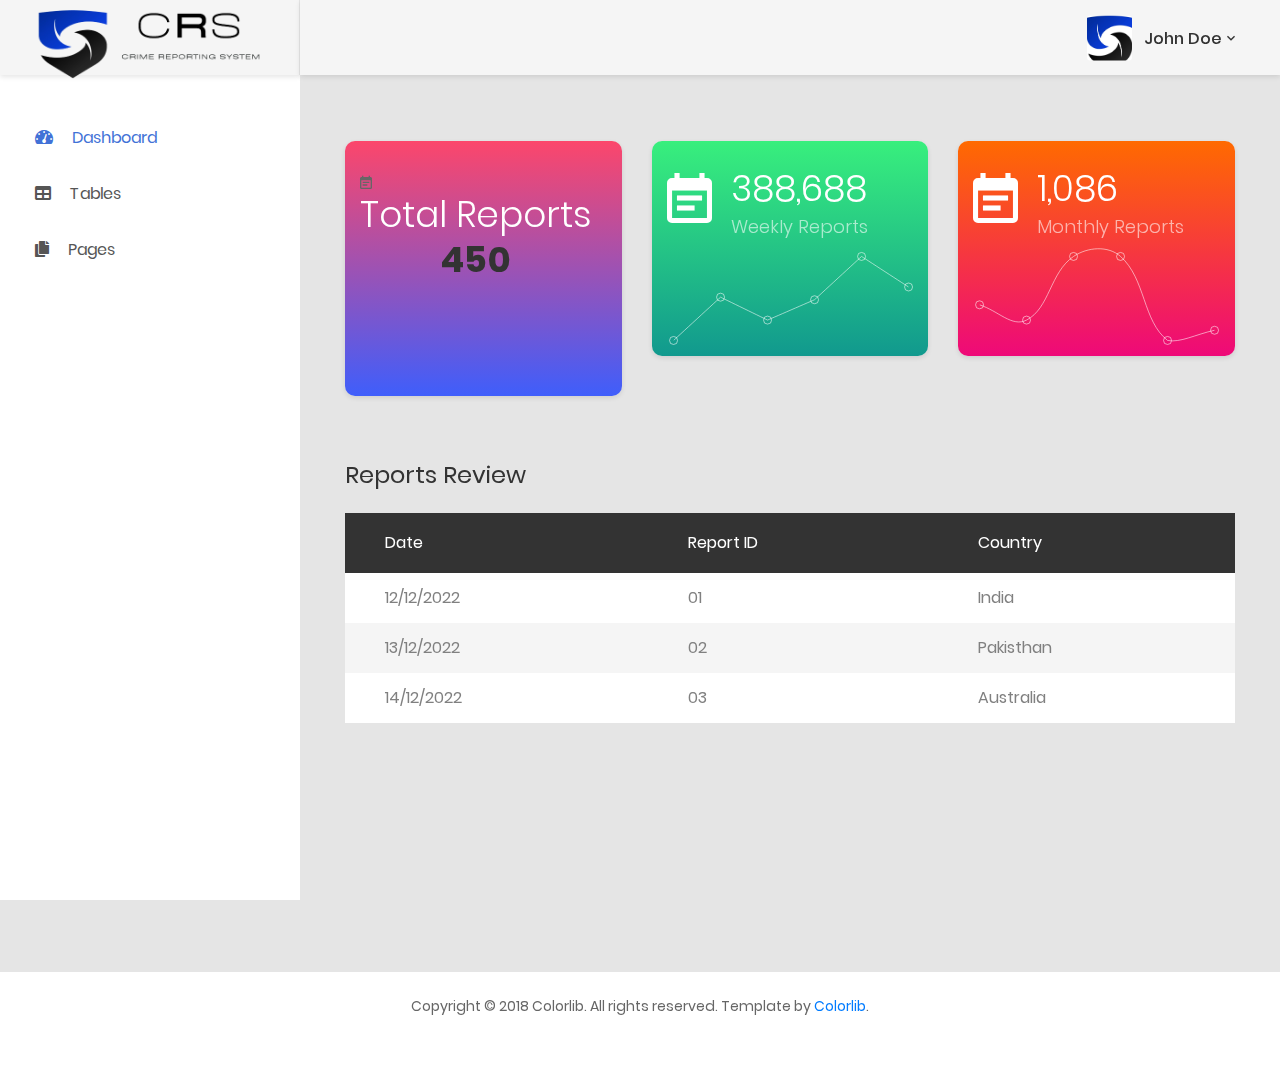
==== commit 7f2fcbe9: "first commit" ====
--- a/index.html
+++ b/index.html
@@ -43,7 +43,7 @@
                 <div class="container-fluid">
                     <div class="header-mobile-inner">
                         <a class="logo" href="table.html">
-                            <img src="CoolAdmin\images\icon\logo.jpg" alt="CRS" />
+                            <img src="CoolAdmin/images/icon/logo.jpg" alt="CRS" />
                         </a>
                         <button class="hamburger hamburger--slider" type="button">
                             <span class="hamburger-box">
@@ -74,7 +74,7 @@
                                 </li> -->
                             </ul>
                         </li>
-                         <!-- <li>
+                        <!-- <li>
                             <a href="chart.html">
                                 <i class="fas fa-chart-bar"></i>Charts</a>
                         </li> -->
@@ -168,18 +168,7 @@
                             <a class="js-arrow" href="index.html">
                                 <i class="fas fa-tachometer-alt"></i>Dashboard</a>
                             <ul class="list-unstyled navbar__sub-list js-sub-list">
-                                <!-- <li>
-                                    <a href="index.html">Dashboard 1</a>
-                                </li>
-                                <li>
-                                    <a href="index2.html">Dashboard 2</a>
-                                </li>
-                                <li>
-                                    <a href="index3.html">Dashboard 3</a>
-                                </li>
-                                <li>
-                                    <a href="index4.html">Dashboard 4</a>
-                                </li> -->
+
                             </ul>
                         </li>
                         <!-- <li>
@@ -270,10 +259,11 @@
                     <div class="container-fluid">
                         <div class="header-wrap">
                             <form class="form-header" action="" method="POST">
-                                <input class="au-input au-input--xl" type="text" name="search" placeholder="Search for datas &amp; reports..." />
+                                <!-- <input class="au-input au-input--xl" type="text" name="search"
+                                    placeholder="Search for datas &amp; reports..." />
                                 <button class="au-btn--submit" type="submit">
                                     <i class="zmdi zmdi-search"></i>
-                                </button>
+                                </button> -->
                             </form>
                             <div class="header-button">
                                 <div class="noti-wrap">
@@ -310,81 +300,81 @@
                                         </div>
                                     </div> -->
                                     <div class="noti__item js-item-menu">
-                                        <i class="zmdi zmdi-email"></i>
-                                        <span class="quantity">1</span>
+                                        <!-- <i class="zmdi zmdi-email"></i>
+                                        <span class="quantity">1</span> -->
                                         <div class="email-dropdown js-dropdown">
                                             <!-- <div class="email__title">
                                                 <p>You have 3 New Emails</p>
                                             </div> -->
                                             <div class="email__item">
-                                                <div class="image img-cir img-40">
+                                                <!-- <div class="image img-cir img-40">
                                                     <img src="images/icon/avatar-06.jpg" alt="Cynthia Harvey" />
-                                                </div>
-                                                <div class="content">
+                                                </div> -->
+                                                <!-- <div class="content">
                                                     <p>Meeting about new dashboard...</p>
                                                     <span>Cynthia Harvey, 3 min ago</span>
-                                                </div>
+                                                </div> -->
                                             </div>
                                             <div class="email__item">
-                                                <div class="image img-cir img-40">
+                                                <!-- <div class="image img-cir img-40">
                                                     <img src="images/icon/avatar-05.jpg" alt="Cynthia Harvey" />
-                                                </div>
-                                                <div class="content">
+                                                </div> -->
+                                                <!-- <div class="content">
                                                     <p>Meeting about new dashboard...</p>
                                                     <span>Cynthia Harvey, Yesterday</span>
-                                                </div>
+                                                </div> -->
                                             </div>
                                             <div class="email__item">
-                                                <div class="image img-cir img-40">
+                                                <!-- <div class="image img-cir img-40">
                                                     <img src="images/icon/avatar-04.jpg" alt="Cynthia Harvey" />
-                                                </div>
-                                                <div class="content">
+                                                </div> -->
+                                                <!-- <div class="content">
                                                     <p>Meeting about new dashboard...</p>
                                                     <span>Cynthia Harvey, April 12,,2018</span>
-                                                </div>
-                                            </div>
-                                            <div class="email__footer">
+                                                </div> -->
+                                            </div>
+                                            <!-- <div class="email__footer">
                                                 <a href="#">See all emails</a>
-                                            </div>
+                                            </div> -->
                                         </div>
                                     </div>
                                     <div class="noti__item js-item-menu">
-                                        <i class="zmdi zmdi-notifications"></i>
-                                        <span class="quantity">3</span>
+                                        <!-- <i class="zmdi zmdi-notifications"></i>
+                                        <span class="quantity">3</span> -->
                                         <div class="notifi-dropdown js-dropdown">
-                                            <div class="notifi__title">
+                                            <!-- <div class="notifi__title">
                                                 <p>You have 3 Notifications</p>
-                                            </div>
+                                            </div> -->
                                             <div class="notifi__item">
-                                                <div class="bg-c1 img-cir img-40">
+                                                <!-- <div class="bg-c1 img-cir img-40">
                                                     <i class="zmdi zmdi-email-open"></i>
-                                                </div>
-                                                <div class="content">
+                                                </div> -->
+                                                <!-- <div class="content">
                                                     <p>You got a email notification</p>
                                                     <span class="date">April 12, 2018 06:50</span>
-                                                </div>
+                                                </div> -->
                                             </div>
                                             <div class="notifi__item">
-                                                <div class="bg-c2 img-cir img-40">
+                                                <!-- <div class="bg-c2 img-cir img-40">
                                                     <i class="zmdi zmdi-account-box"></i>
-                                                </div>
-                                                <div class="content">
+                                                </div> -->
+                                                <!-- <div class="content">
                                                     <p>Your account has been blocked</p>
                                                     <span class="date">April 12, 2018 06:50</span>
-                                                </div>
-                                            </div>
-                                            <div class="notifi__item">
+                                                </div> -->
+                                            </div>
+                                            <!-- <div class="notifi__item">
                                                 <div class="bg-c3 img-cir img-40">
                                                     <i class="zmdi zmdi-file-text"></i>
-                                                </div>
-                                                <div class="content">
+                                                </div> -->
+                                            <!-- <div class="content">
                                                     <p>You got a new file</p>
                                                     <span class="date">April 12, 2018 06:50</span>
-                                                </div>
-                                            </div>
-                                            <div class="notifi__footer">
+                                                </div> -->
+                                            <!-- </div> -->
+                                            <!-- <div class="notifi__footer">
                                                 <a href="#">All notifications</a>
-                                            </div>
+                                            </div> -->
                                         </div>
                                     </div>
                                 </div>
@@ -452,17 +442,18 @@
                             </div> -->
                         </div>
                         <div class="row m-t-25">
-                            <div class="col-sm-6 col-lg-3">
+                            <div class="col-sm-6 col-lg-4">
                                 <div class="overview-item overview-item--c1">
                                     <div class="overview__inner">
                                         <div class="overview-box clearfix">
-                                            <div class="icon">
-                                                <i class="zmdi zmdi-account-o"></i>
-                                            </div>
-
-                                            <div class="text">
-                                                <h2>10</h2>
-                                                <span>Daily Reports</span>
+                                            <!-- <div class="icon">
+                                                <i class="zmdi zmdi-calendar-note"></i>
+                                            </div> -->
+
+                                            <i class="zmdi zmdi-calendar-note"></i>
+                                            <div class="text" style="text-align: center; ">
+                                                <h2>Total Reports </h2>
+                                                <h1>450</h1>
                                             </div>
 
                                         </div>
@@ -472,12 +463,12 @@
                                     </div>
                                 </div>
                             </div>
-                            <div class="col-sm-6 col-lg-3">
+                            <div class="col-sm-6 col-lg-4">
                                 <div class="overview-item overview-item--c2">
                                     <div class="overview__inner">
                                         <div class="overview-box clearfix">
                                             <div class="icon">
-                                                <i class="zmdi zmdi-shopping-cart"></i>
+                                                <i class="zmdi zmdi-calendar-note"></i>
                                             </div>
                                             <div class="text">
                                                 <h2>388,688</h2>
@@ -490,7 +481,7 @@
                                     </div>
                                 </div>
                             </div>
-                            <div class="col-sm-6 col-lg-3">
+                            <div class="col-sm-6 col-lg-4">
                                 <div class="overview-item overview-item--c3">
                                     <div class="overview__inner">
                                         <div class="overview-box clearfix">
@@ -527,23 +518,44 @@
                                 </div> -->
                             </div>
                         </div>
-                        <div class="row">
-                            <div class="col-lg-6">
-                                <div class="au-card recent-report">
-                                    <div class="au-card-inner">
-                                        <h3 class="title-2">Reports Review</h3>
-                                        <div class="chart-info">
-                                            <div class="chart-info__left">
-                                                <div class="chart-note">
+                        <br>
+
+                        <h3 class="title-2">Reports Review</h3>
+                        <br>
+
+
+
+                        <table class="table table-borderless table-striped table-earning" id="reportTable">
+                            <thead>
+                                <tr>
+                                    <th>date</th>
+                                    <th>report ID</th>
+                                    <th>country</th>
+                                </tr>
+                            </thead>
+                            <tbody>
+                                <!-- Table body will be dynamically generated -->
+                            </tbody>
+                        </table>
+
+
+                    </div>
+                </div>
+
+
+
+
+                </table>
+                <!-- <div class="chart-note">
                                                     <span class="dot dot--blue"></span>
                                                     <span>Reports</span>
-                                                </div>
-                                                <!-- <div class="chart-note mr-0">
+                                                </div> -->
+                <!-- <div class="chart-note mr-0">
                                                     <span class="dot dot--green"></span>
                                                     <span>services</span>
                                                 </div> -->
-                                            </div>
-                                            <!-- <div class="chart-info__right">
+            </div>
+            <!-- <div class="chart-info__right">
                                                 <div class="chart-statis">
                                                     <span class="index incre">
                                                         <i class="zmdi zmdi-long-arrow-up"></i>25%</span>
@@ -555,42 +567,17 @@
                                                     <span class="label">services</span>
                                                 </div>
                                             </div> -->
-                                        </div>
-                                        <div class="recent-report__chart">
+        </div>
+        <!-- <div class="recent-report__chart">
                                             <canvas id="recent-rep-chart"></canvas>
-                                        </div>
-                                    </div>
-                                </div>
-                            </div>
-                            <!-- <div class="col-lg-6">
-                                <div class="au-card chart-percent-card">
-                                    <div class="au-card-inner">
-                                        <h3 class="title-2 tm-b-5">char by %</h3>
-                                        <div class="row no-gutters">
-                                            <div class="col-xl-6">
-                                                <div class="chart-note-wrap">
-                                                    <div class="chart-note mr-0 d-block">
-                                                        <span class="dot dot--blue"></span>
-                                                        <span>products</span>
-                                                    </div>
-                                                    <div class="chart-note mr-0 d-block">
-                                                        <span class="dot dot--red"></span>
-                                                        <span>services</span>
-                                                    </div>
-                                                </div>
-                                            </div>
-                                            <div class="col-xl-6">
-                                                <div class="percent-chart">
-                                                    <canvas id="percent-chart"></canvas>
-                                                </div>
-                                            </div>
-                                        </div>
-                                    </div>
-                                </div>
-                            </div> -->
-                        </div>
-                        <div class="row">
-                            <!-- <div class="col-lg-9">
+                                        </div> -->
+    </div>
+    </div>
+    </div>
+
+    </div>
+    <div class="row">
+        <!-- <div class="col-lg-9">
                                 <h2 class="title-1 m-b-25">Earnings By Items</h2>
                                 <div class="table-responsive table--no-card m-b-40">
                                     <table class="table table-borderless table-striped table-earning">
@@ -673,8 +660,8 @@
                                     </table>
                                 </div>
                             </div> -->
-                            <div class="col-lg-3">
-                                <!-- <h2 class="title-1 m-b-25">Top countries</h2>
+        <div class="col-lg-3">
+            <!-- <h2 class="title-1 m-b-25">Top countries</h2>
                                 <div class="au-card au-card--bg-blue au-card-top-countries m-b-40">
                                     <div class="au-card-inner">
                                         <div class="table-responsive">
@@ -717,11 +704,11 @@
                                         </div>
                                     </div>
                                 </div> -->
-                            </div>
-                        </div>
-                        <div class="row">
-                            <div class="col-lg-6">
-                                <!-- <div class="au-card au-card--no-shadow au-card--no-pad m-b-40">
+        </div>
+    </div>
+    <div class="row">
+        <div class="col-lg-6">
+            <!-- <div class="au-card au-card--no-shadow au-card--no-pad m-b-40">
                                     <div class="au-card-title" style="background-image:url('images/bg-title-01.jpg');">
                                         <div class="bg-overlay bg-overlay--blue"></div>
                                         <h3>
@@ -789,9 +776,9 @@
                                         </div>
                                     </div>
                                 </div> -->
-                            </div>
-                            <div class="col-lg-6">
-                                <!-- <div class="au-card au-card--no-shadow au-card--no-pad m-b-40">
+        </div>
+        <div class="col-lg-6">
+            <!-- <div class="au-card au-card--no-shadow au-card--no-pad m-b-40">
                                     <div class="au-card-title" style="background-image:url('images/bg-title-02.jpg');">
                                         <div class="bg-overlay bg-overlay--blue"></div>
                                         <h3>
@@ -969,21 +956,22 @@
                                         </div>
                                     </div>
                                 </div> -->
-                            </div>
-                        </div>
-                        <div class="row">
-                            <div class="col-md-12">
-                                <div class="copyright">
-                                    <p>Copyright © 2018 Colorlib. All rights reserved. Template by <a href="https://colorlib.com">Colorlib</a>.</p>
-                                </div>
-                            </div>
-                        </div>
-                    </div>
-                </div>
+        </div>
+    </div>
+    <div class="row">
+        <div class="col-md-12">
+            <div class="copyright">
+                <p>Copyright © 2018 Colorlib. All rights reserved. Template by <a
+                        href="https://colorlib.com">Colorlib</a>.</p>
             </div>
-            <!-- END MAIN CONTENT-->
-            <!-- END PAGE CONTAINER-->
         </div>
+    </div>
+    </div>
+    </div>
+    </div>
+    <!-- END MAIN CONTENT-->
+    <!-- END PAGE CONTAINER-->
+    </div>
 
     </div>
 
@@ -1014,4 +1002,4 @@
 </body>
 
 </html>
-<!-- end document-->
+<!-- end document-->--- a/css/theme.css
+++ b/css/theme.css
@@ -3746,6 +3746,24 @@
     -moz-border-radius-bottomleft: 15px;
     border-bottom-left-radius: 15px;
 }
+.my-5 {
+    margin-top: 3rem !important;
+    margin-bottom: 3rem !important;
+  }
+  
+  @media (min-width: 576px) {
+    .mx-auto {
+      margin-left: auto !important;
+      margin-right: auto !important;
+    }
+  }
+  
+  @media (min-width: 992px) {
+    .col-lg-6 {
+      width: 75% !important;
+    }
+  }
+  
 
 .mess-time {
     font-size: 14px;
